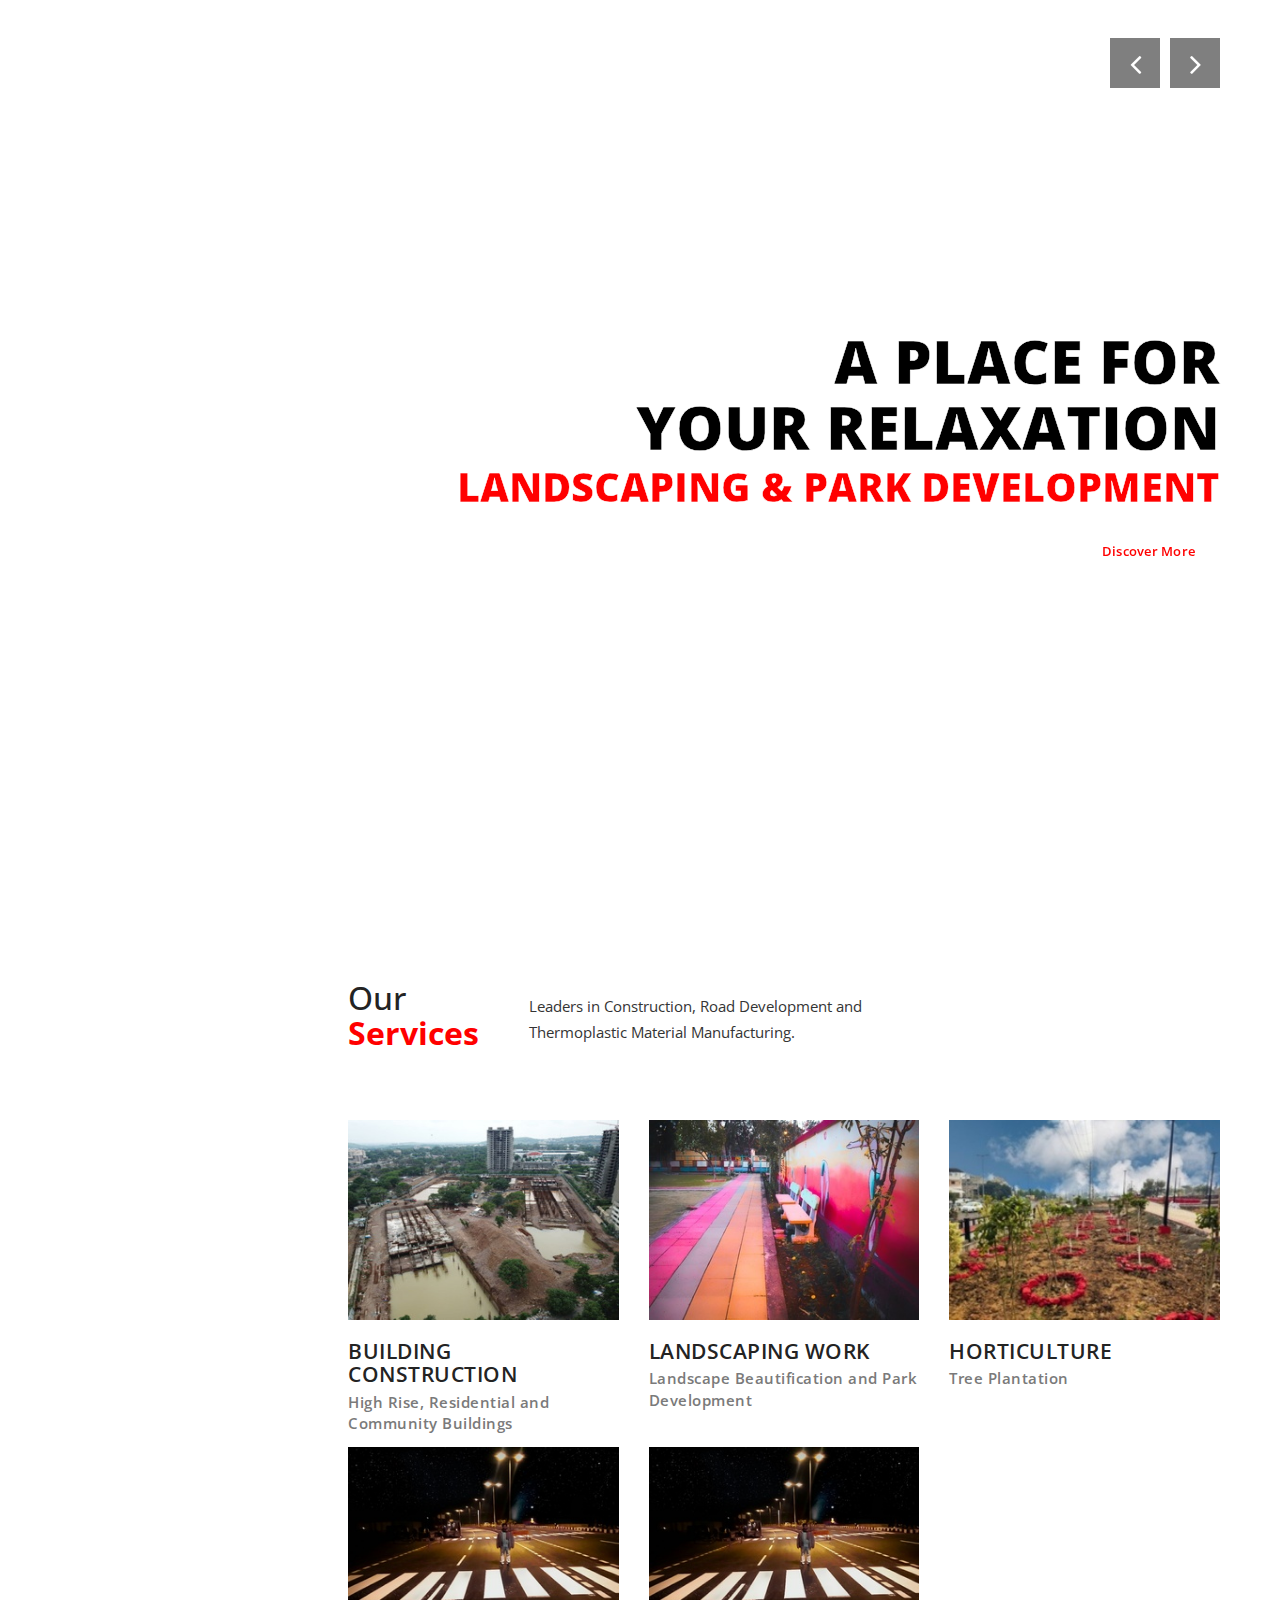
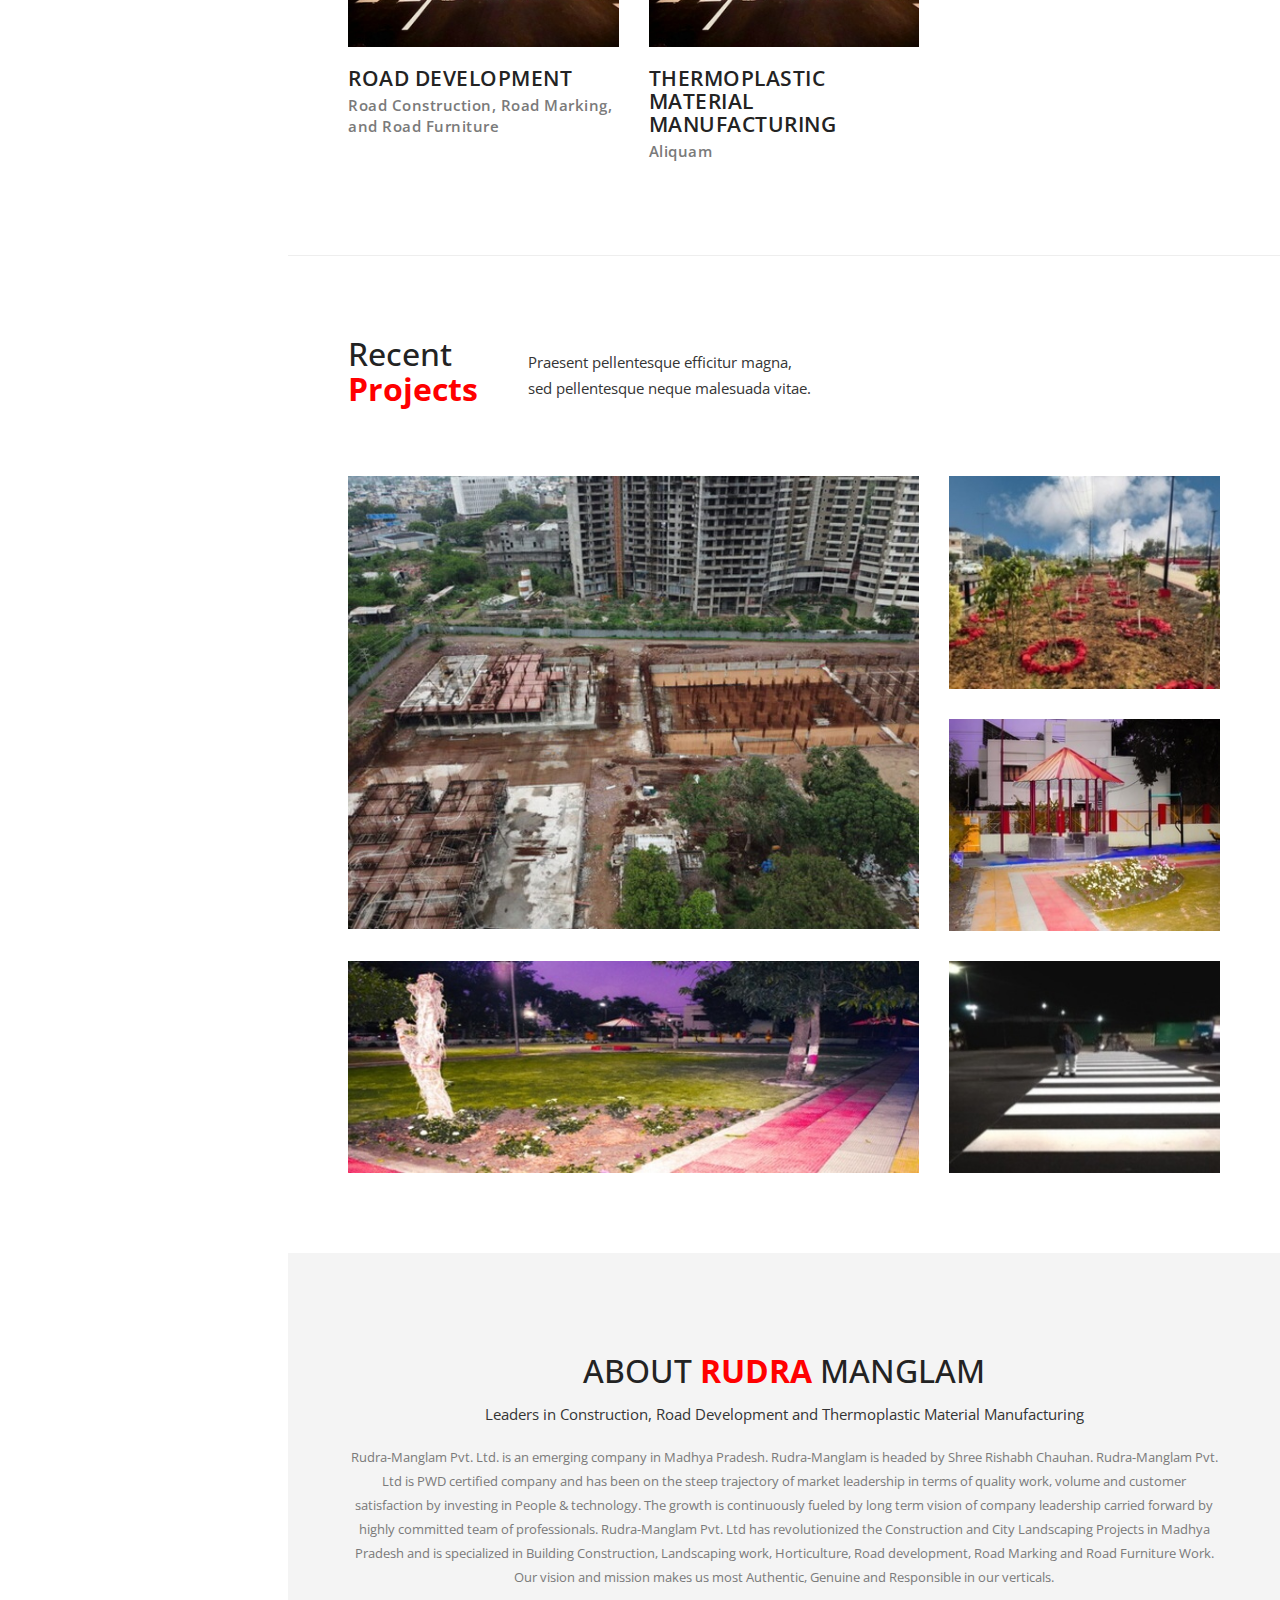
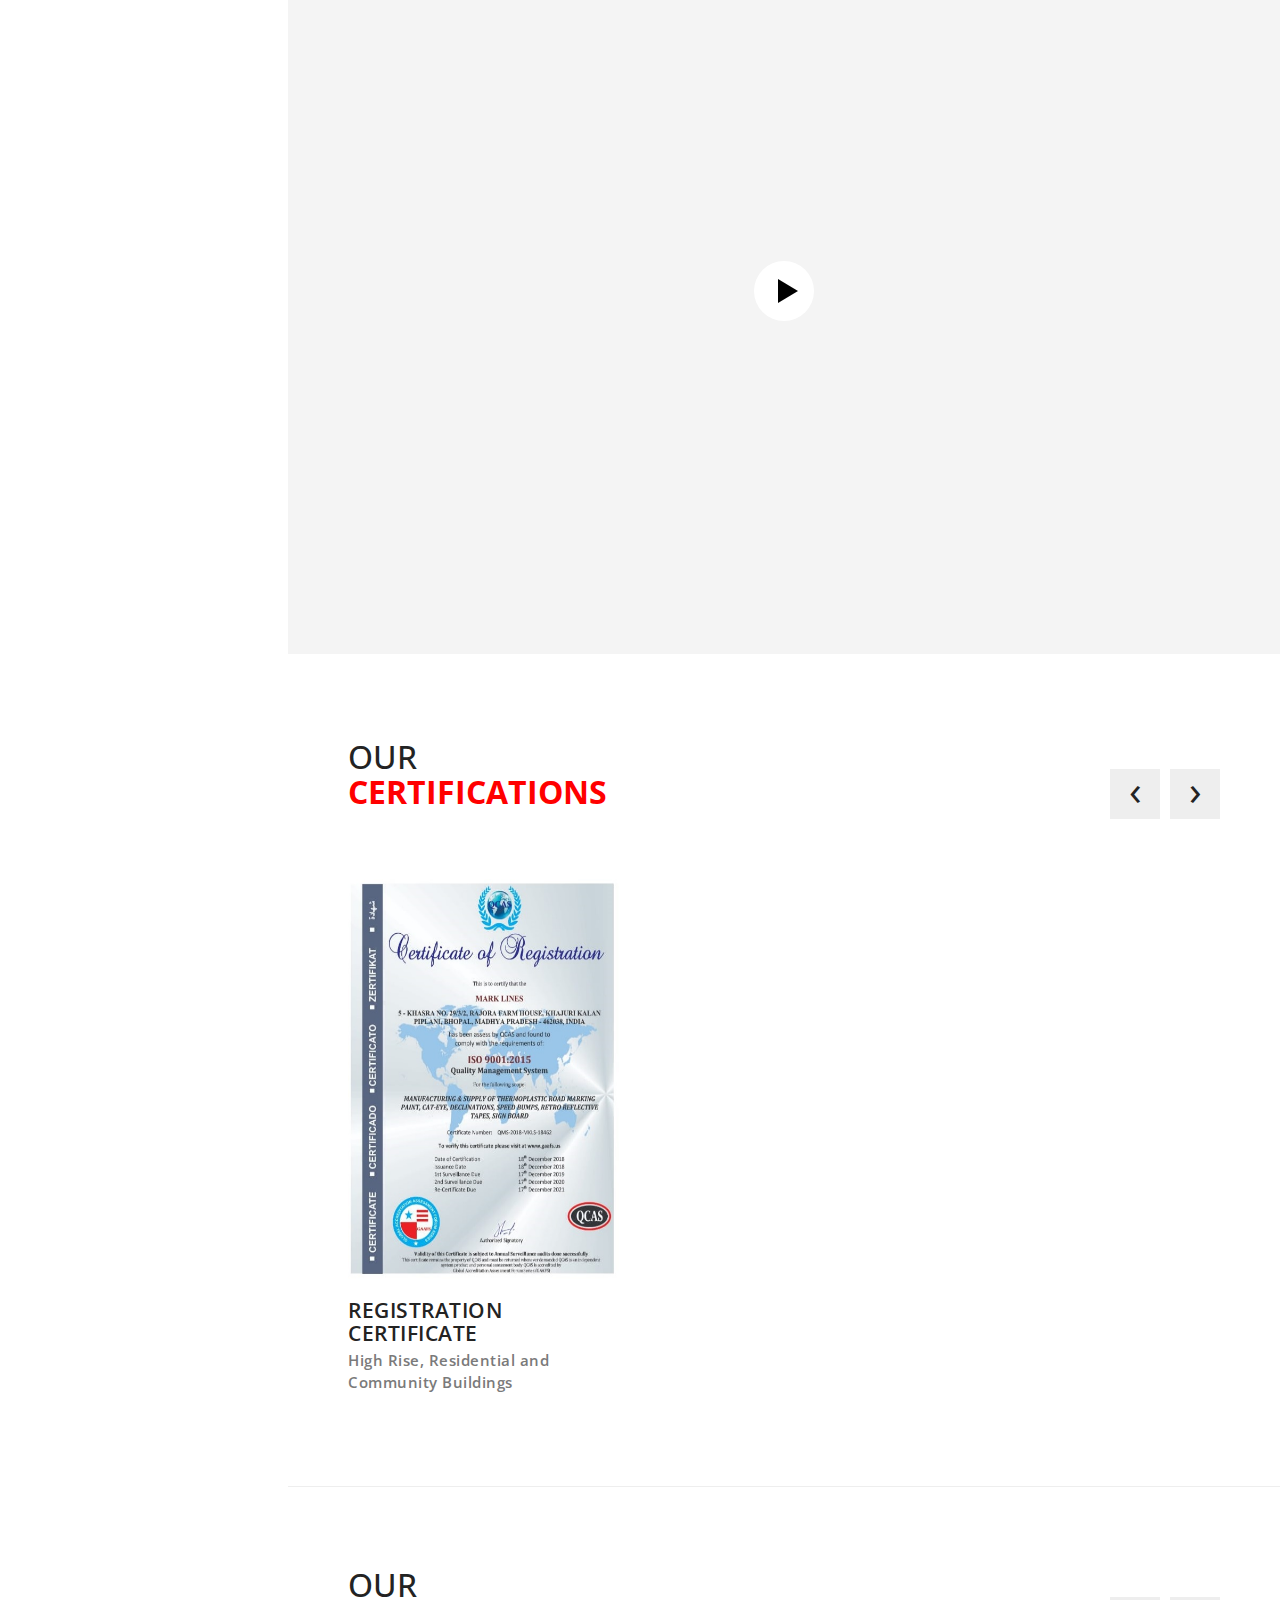
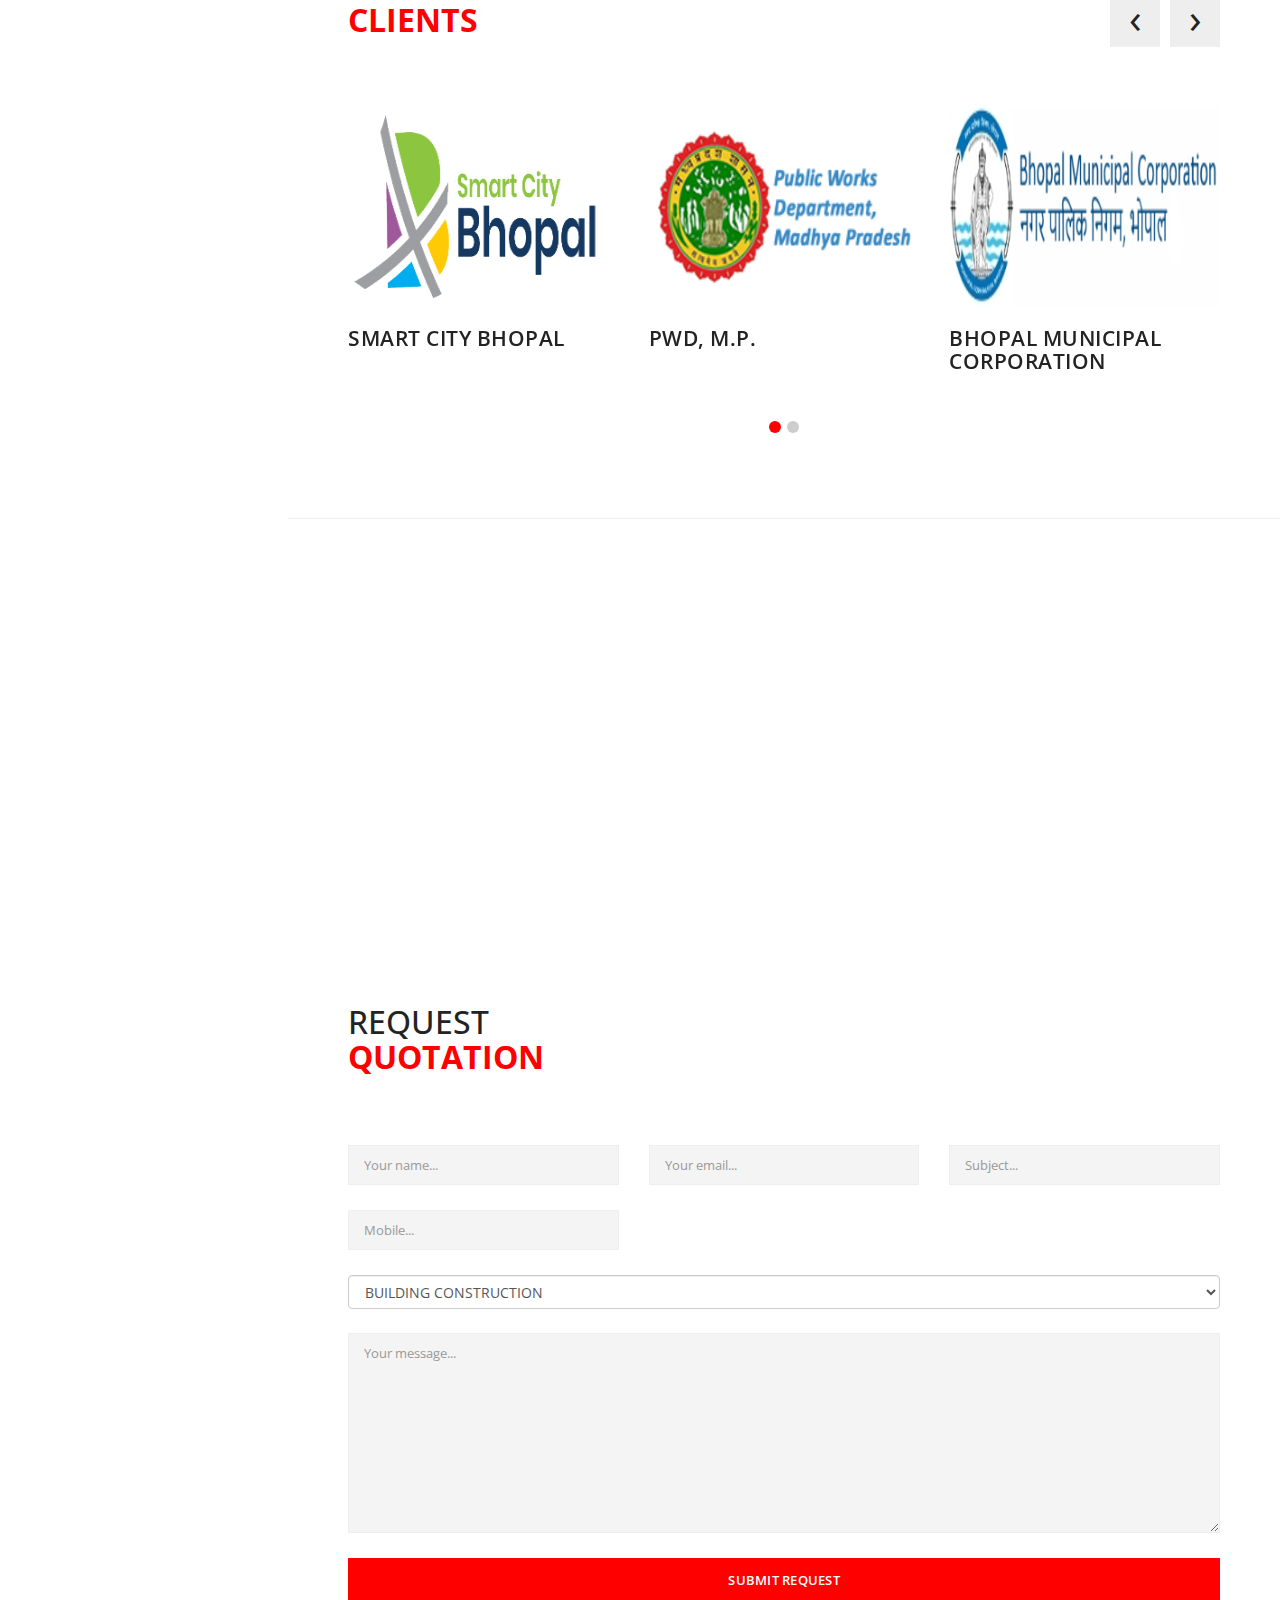
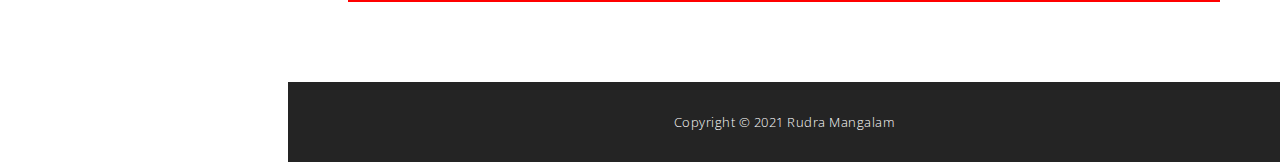
==== index.html @ f47d40ab "Add files via upload" ====
<!DOCTYPE html>
<html>
    <head>
        <meta charset="utf-8">
        <meta http-equiv="X-UA-Compatible" content="IE=edge,chrome=1">
        <title>Rudra Mangalam</title>
        
<!-- 

Sentra Template

https://templatemo.com/tm-518-sentra

-->
        <meta name="description" content="">
        <meta name="viewport" content="width=device-width, initial-scale=1">
        <link rel="apple-touch-icon" href="apple-touch-icon.png">

        <link rel="stylesheet" href="css/bootstrap.min.css">
        <link rel="stylesheet" href="css/bootstrap-theme.min.css">
        <link rel="stylesheet" href="css/fontAwesome.css">
        <link rel="stylesheet" href="css/light-box.css">
        <link rel="stylesheet" href="css/owl-carousel.css">
        <link rel="stylesheet" href="css/templatemo-style.css">

        <link href="https://fonts.googleapis.com/css?family=Open+Sans:300,400,600,700,800" rel="stylesheet">

        <script src="js/vendor/modernizr-2.8.3-respond-1.4.2.min.js"></script>
        <script src="https://smtpjs.com/v3/smtp.js"></script>
        <script src="./js/jquery.js"></script>
    </head>

<body>



        <header class="nav-down responsive-nav hidden-lg hidden-md">
            <div class="logo" style="width: 21%; height: 60px;">
                <a href="#"><img style="width: 149%;
                    height: 57px;
                    padding: 8px;" src="./images/logo.png" alt=""></a>
            </div>
            <button type="button" id="nav-toggle" class="navbar-toggle" data-toggle="collapse" data-target="#main-nav">
                <span class="sr-only">Toggle navigation</span>
                <span class="icon-bar"></span>
                <span class="icon-bar"></span>
                <span class="icon-bar"></span>
            </button>
            <!--/.navbar-header-->
            <div id="main-nav" class="collapse navbar-collapse">
                
                <nav>
                    <ul class="nav navbar-nav">
                      
                            <li>
                                <a href="./index.html">
                                   
                                    Home
                                </a>
                            </li>
                            <li>
                                <a href="./building-construction.html"  >
                                     
                                    Building Construction
                                </a>
                            </li>
                            <li>
                                <a href="./horticulture.html">
                                     
                                    Horticulture
                                </a>
                            </li>
                            <li>
                                <a href="./landscaping-work.html">
                                    
                                    Landscaping Work
                                </a>
                            </li>
                            <li>
                                <a href="./road-development.html">
                                    
                                    Road Development
                                </a>
                            </li>
            
                            <li>
                                <a href="./thermoplastic-material-manufacturing.html">
                                     
                                    Manufacturing
                                </a>
                            </li>
            
                            
            
                           
                     
    
    
                        
                    </ul>
                </nav>
            </div>
        </header>

      

        <div class="sidebar-navigation hidde-sm hidden-xs"style="display:none">
            <div class="logo">
                <a href="#"><img style="width: 100%; height: 105px;" src="./images/logo.png" alt=""></a>
            </div>
            <nav class="nav-nav-navbar">
                <ul>
                    <li>
                        <a href="#top">
                            <span class="rect"></span>
                            <span class="circle"></span>
                            Home
                        </a>
                    </li>
                    <li>
                        <a href="#featured">
                            <span class="rect"></span>
                            <span class="circle"></span>
                            Services
                        </a>
                    </li>
                    <li>
                        <a href="#projects">
                            <span class="rect"></span>
                            <span class="circle"></span>
                            Recent Projects
                        </a>
                    </li>
                    <li>
                        <a href="#video">
                            <span class="rect"></span>
                            <span class="circle"></span>
                            About Rudra Manglam
                        </a>
                    </li>
                    <li>
                        <a href="#certifications">
                            <span class="rect"></span>
                            <span class="circle"></span>
                            Certification
                        </a>
                    </li>

                    <li>
                        <a href="#clients">
                            <span class="rect"></span>
                            <span class="circle"></span>
                            Clients
                        </a>
                    </li>

                    <li>
                        <a href="#contact">
                            <span class="rect"></span>
                            <span class="circle"></span>
                            Contact Us
                        </a>
                    </li>

                   
                </ul>
            </nav>
            <ul class="social-icons">
                <li><a href="https://www.facebook.com/"  target="_blank"><i class="fa fa-facebook"></i></a></li>
                <li><a href="https://www.instagram.com/accounts/login/?" target="_blank"<i class="fa fa-instagram"></i></a></li>
                <li><a href="https://in.linkedin.com/" target="_blank"><i class="fa fa-linkedin"></i></a></li>
           <!-- <li><a href="#"><i class="fa fa-twitter"></i></a></li>
                <li><a href="#"><i class="fa fa-rss"></i></a></li>
                <li><a href="#"><i class="fa fa-behance"></i></a></li>-->
            </ul>
        </div>

        <div class="slider">
            <div class="Modern-Slider content-section" id="top">
                <!-- Item -->
                <div class="item item-1">
                    <div class="img-fill">
                    <div class="image"></div>
                    <div class="info">
                        <div class="tagline-text-banner">
                          <h1>A Place For<br>Your Relaxation</h1>
                          <p>LANDSCAPING & PARK DEVELOPMENT</p>
                          <div class="white-button button">
                              <a href="#featured">Discover More</a>
                          </div>
                        </div>
                        </div>
                    </div>
                </div>
                <!-- // Item -->
                <!-- Item -->
                <div class="item item-2">
                    <div class="img-fill">
                        <div class="image"></div>
                        <div class="info">
                        <div class="tagline-text-banner">
                          <h1>Small or Big <br>We'll take care of it</h1>
                          <p>COMMUNITY HALL</p>
                          
                          <div class="white-button button">
                              <a href="#featured">Discover More</a>
                          </div>
                        </div>
                        </div>
                    </div>
                </div>
                <!-- // Item -->
                <!-- Item -->
                <div class="item item-3">
                    <div class="img-fill">
                        <div class="image"></div>
                        <div class="info">
                        <div class="tagline-text-banner">
                          <h1>Strong and Durable<br>Buildings</h1>
                          <p>Warehouse</p>
                          
                          <div class="white-button button">
                              <a href="#featured">Discover More</a>
                          </div>
                        </div>
                        </div>
                    </div>
                </div>
                <!-- // Item -->

                <!-- Item -->
                <div class="item item-4">
                    <div class="img-fill">
                        <div class="image"></div>
                        <div class="info">
                        <div class="tagline-text-banner">
                          <h1>Cultivated with<br>Love</h1>
                          <p>HORTICULTURE</p>
                          
                          <div class="white-button button">
                              <a href="#featured">Discover More</a>
                          </div>
                        </div>
                        </div>
                    </div>
                </div>
                <!-- // Item -->

                <!-- Item -->
                <div class="item item-5">
                    <div class="img-fill">
                        <div class="image"></div>
                        <div class="info">
                        <div class="tagline-text-banner">
                          <h1>Leaving Our<br>Marks Behind</h1>
                          <p>ROADMARKING</p>

                          <div class="white-button button">
                              <a href="#featured">Discover More</a>
                          </div>
                        </div>
                        </div>
                    </div>
                </div>
                <!-- // Item -->


                <!-- Item -->
                <div class="item item-6">
                    <div class="img-fill">
                        <div class="image"></div>
                        <div class="info">
                        <div class="tagline-text-banner">
                          <h1>Building Roads<br>to Your Dreams</h1>
                          <p>ROAD CONSTRUCTION</p>

                          <div class="white-button button">
                              <a href="#featured">Discover More</a>
                          </div>
                        </div>
                        </div>
                    </div>
                </div>
                <!-- // Item -->

                <!-- Item -->
                <div class="item item-7">
                    <div class="img-fill">
                        <div class="image"></div>
                        <div class="info">
                        <div class="tagline-text-banner">
                          <h1>Laying Path<br>For Future</h1>
                          <p>PATHWAY</p>
                          
                          <div class="white-button button">
                              <a href="#featured">Discover More</a>
                          </div>
                        </div>
                        </div>
                    </div>
                </div>
                <!-- // Item -->


                <!-- Item -->
                <div class="item item-8">
                    <div class="img-fill">
                        <div class="image"></div>
                        <div class="info">
                        <div class="tagline-text-banner">
                          <h1>We Plant<br>For Greener Planet</h1>
                          <p>HORTICULTURE</p>

                          <div class="white-button button">
                              <a href="#featured">Discover More</a>
                          </div>
                        </div>
                        </div>
                    </div>
                </div>
                <!-- // Item -->


                <!-- Item -->
                <div class="item item-9">
                    <div class="img-fill">
                        <div class="image"></div>
                        <div class="info">
                        <div class="tagline-text-banner">
                          <h1>Sky is Our<br>Limit</h1>
                          <p>HIGH RISE BUILDING CONSTRUCTION</p>

                          <div class="white-button button">
                              <a href="#featured">Discover More</a>
                          </div>
                        </div>
                        </div>
                    </div>
                </div>
                <!-- // Item -->


                <!-- Item -->
                <div class="item item-10">
                    <div class="img-fill">
                        <div class="image"></div>
                        <div class="info">
                        <div class="tagline-text-banner">
                          <h1>We Care for<br>Community Health</h1>
                          <p>OPEN GYM</p>

                          <div class="white-button button">
                              <a href="#featured">Discover More</a>
                          </div>
                        </div>
                        </div>
                    </div>
                </div>
                <!-- // Item -->

            </div>
        </div>


        <div class="page-content">
            





            <section id="featured" class="content-section">
                <div class="section-heading">
                    <h1>Our<br><em>Services</em></h1>
                    <p>Leaders in Construction, Road Development and 
                    <br>Thermoplastic Material Manufacturing.</p>
                </div>
                <div class="section-content">
                    <div class="masonry">
                        <div class="row">
                           <div class="col-md-4">
                                 <div class="item">
                                    <div class="image">
                                      <img   height="200px"src="images/services/building-construction/img1.jpg"  alt="">
                                        <div class="featured-button button">
                                    <a href="./building-construction.html">Continue Reading</a>
                                        </div>
                                    </div>
                            <div class="text-content">
                                <h4>BUILDING CONSTRUCTION</h4>
                                <span>High Rise, Residential and Community Buildings</span>
                            </div>
                        </div>
                     </div>
                     <div class="col-md-4">
                        <div class="item">
                            <div class="image">
                                <img   height="200px" src="images/services/landscaping/img1 .jpg" alt="">
                                <div class="featured-button button">
                                    <a href="./landscaping-work.html">Continue Reading</a>
                                </div>
                            </div>
                            <div class="text-content">
                                <h4>LANDSCAPING WORK</h4>
                                <span>Landscape Beautification and Park Development</span>
                            </div>
                        </div>
                    </div>
                    <div class="col-md-4">
                        <div class="item">
                            <div class="image">
                                <img height="200px" src="images/services/horticulture/horticulture.jpeg" alt="">
                                <div class="featured-button button">
                                    <a href="./horticulture.html">Continue Reading</a>
                                </div>
                            </div>
                            <div class="text-content">
                                <h4>HORTICULTURE</h4>
                                <span>Tree Plantation</span>
                            </div>
                        </div>
                       </div> 
                 
                     </div>  
                   

                    <div class="row">
                        <div class="col-md-4"> 
                            <div class="item">
                                <div class="image">
                                    <img height="200px" src="images/services/road-marking/img1 .jpeg" alt="">
                                    <div class="featured-button button">
                                        <a href="./road-development.html">Continue Reading</a>
                                    </div>
                                </div>
                                <div class="text-content">
                                    <h4>ROAD DEVELOPMENT</h4>
                                    <span>Road Construction, Road Marking, and Road Furniture</span>
                                </div>
                            </div>
                           </div> 
                         <div class="col-md-4"> 
                            <div class="item">
                                <div class="image">
                                    <img height="200px" src="images/services/road-marking/img1 .jpeg" alt="">
                                    <div class="featured-button button">
                                        <a href="./thermoplastic-material-manufacturing.html">Continue Reading</a>
                                    </div>
                                </div>
                                <div class="text-content">
                                    <h4>THERMOPLASTIC MATERIAL MANUFACTURING</h4>
                                    <span>Aliquam</span>
                                </div>
                            </div>
                            </div>
                    </div>
                </div>
                </div>
            </section>







            <section id="projects" class="content-section">
                <div class="section-heading">
                    <h1>Recent<br><em>Projects</em></h1>
                    <p>Praesent pellentesque efficitur magna, 
                    <br>sed pellentesque neque malesuada vitae.</p>
                </div>
                <div class="section-content">
                    <div class="masonry">
                        <div class="row">
                            <div class="item">
                                <div class="col-md-8">
                                    <a href="images/services/building-construction/img2.jpg" data-lightbox="image"><img src="images/services/building-construction/img2.jpg" alt="image 1"></a>
                                </div>
                            </div>
                            <div class="item second-item ">
                                <div class="col-md-4">
                                    <a href="images/services/horticulture/horticulture.jpeg" data-lightbox="image"><img src="images/services/horticulture/horticulture.jpeg" alt="image 2"></a>
                                </div>
                            </div>
                            <div class="item">
                                <div class="col-md-4">
                                    <a href="images/services/landscaping/img2.jpeg" data-lightbox="image"><img src="images/services/landscaping/img2.jpeg" alt="image 3"></a>
                                </div>
                            </div>
                            
                            <div class="item">
                                <div class="col-md-8">
                                    <a href="images/services/landscaping/img3.jpeg" data-lightbox="image"><img src="images/services/landscaping/img3.jpeg" alt="image 5"></a>
                                </div>
                            </div>
                            <div class="item">
                                <div class="col-md-4">
                                    <a href="images/services/road-marking/img2.jpeg" data-lightbox="image"><img src="images/services/road-marking/img2.jpeg" alt="image 4"></a>
                                </div>
                            </div>
                        </div>
                    </div>
                </div>            
            </section>



            <section id="video" class="content-section">
                <div class="row">
                    <div class="col-md-12">
                        <div class="section-heading">
                            <h1>ABOUT <em style="color: red;"> RUDRA</em> MANGLAM</h1>
                            <p>Leaders in Construction, Road Development and
                                Thermoplastic Material Manufacturing</p>
                        </div>
                        <div class="text-content">
                            <p>Rudra-Manglam Pvt. Ltd. is an emerging company in Madhya Pradesh. Rudra-Manglam is headed by Shree Rishabh Chauhan. Rudra-Manglam Pvt. Ltd is PWD certified company and has been on the steep trajectory of market leadership in terms of quality work, volume and customer satisfaction by investing in People & technology. The growth is continuously fueled by long term vision of company leadership carried forward by highly committed team of professionals. Rudra-Manglam Pvt. Ltd has revolutionized the Construction and City Landscaping Projects in Madhya Pradesh and is specialized in Building Construction, Landscaping work, Horticulture, Road development, Road Marking and Road Furniture Work. Our vision and mission makes us most Authentic, Genuine and Responsible in our verticals.</p>    
                        </div>
                    </div>
                    <div class="col-md-12">
                        <div class="box-video">
                            <div class="bg-video" style="background-image: url(https://unsplash.imgix.net/photo-1425036458755-dc303a604201?fit=crop&fm=jpg&q=75&w=1000);">
                                <div class="bt-play">Play</div>
                            </div>
                            <div class="video-container">
                                <iframe width="100%" height="520" src="https://www.youtube.com/embed/j-_7Ub-Zkow?rel=0&amp;showinfo=0" frameborder="0" allowfullscreen="allowfullscreen"></iframe>
                            </div>
                        </div>
                    </div>
                </div>
            </section>
            <!-- <section id="blog" class="content-section">
                <div class="section-heading">
                    <h1>Blog<br><em>Entries</em></h1>
                    <p>Curabitur hendrerit mauris mollis ipsum vulputate rutrum. 
                    <br>Phasellus luctus odio eget dui imperdiet.</p>
                </div>
                <div class="section-content">
                    <div class="tabs-content">
                        <div class="wrapper">
                            <ul class="tabs clearfix" data-tabgroup="first-tab-group">
                              <li><a href="#tab1" class="active">July 2018</a></li>
                              <li><a href="#tab2">June 2018</a></li>
                              <li><a href="#tab3">May 2018</a></li>
                              <li><a href="#tab4">April 2018</a></li>
                            </ul>
                            <section id="first-tab-group" class="tabgroup">
                                <div id="tab1">
                                    <ul>
                                        <li>
                                            <div class="item">
                                                <img src="img/blog_1.jpg" alt="">
                                                <div class="text-content">
                                                    <h4>Integer ultrices augue</h4>
                                                    <span>25 July 2018</span>
                                                    <p>Nam vel egestas nisi. Nullam lobortis magna at enim venenatis luctus. Nam finibus, mauris eu dictum iaculis, dolor tortor cursus quam, in volutpat augue lectus sed magna. Integer mollis lorem quis ipsum maximus finibus.</p>
                                                    
                                                    <div class="accent-button button">
                                                        <a href="#contact">Continue Reading</a>
                                                    </div>
                                                </div>
                                            </div>
                                        </li>
                                        <li>
                                            <div class="item">
                                                <img src="img/blog_2.jpg" alt="">
                                                <div class="text-content">
                                                    <h4>Cras commodo odio ut</h4>
                                                    <span>16 July 2018</span>
                                                    <p>Nam vel egestas nisi. Nullam lobortis magna at enim venenatis luctus. Nam finibus, mauris eu dictum iaculis, dolor tortor cursus quam, in volutpat augue lectus sed magna. Integer mollis lorem quis ipsum maximus finibus.</p>
                                                    
                                                    <div class="accent-button button">
                                                        <a href="#contact">Continue Reading</a>
                                                    </div>
                                                </div>
                                            </div>
                                        </li>
                                        <li>
                                            <div class="item">
                                                <img src="img/blog_3.jpg" alt="">
                                                <div class="text-content">
                                                    <h4>Sed at massa turpis</h4>
                                                    <span>10 July 2018</span>
                                                    <p>Nam vel egestas nisi. Nullam lobortis magna at enim venenatis luctus. Nam finibus, mauris eu dictum iaculis, dolor tortor cursus quam, in volutpat augue lectus sed magna. Integer mollis lorem quis ipsum maximus finibus.</p>
                                                    
                                                    <div class="accent-button button">
                                                        <a href="#contact">Continue Reading</a>
                                                    </div>
                                                </div>
                                            </div>
                                        </li>
                                    </ul>
                                </div>
                                <div id="tab2">
                                    <ul>
                                        <li>
                                            <div class="item">
                                                <img src="img/blog_3.jpg" alt="">
                                                <div class="text-content">
                                                    <h4>Sed at massa turpis</h4>
                                                    <span>30 June 2018</span>
                                                    <p>Nam vel egestas nisi. Nullam lobortis magna at enim venenatis luctus. Nam finibus, mauris eu dictum iaculis, dolor tortor cursus quam, in volutpat augue lectus sed magna. Integer mollis lorem quis ipsum maximus finibus.</p>
                                                    
                                                    <div class="accent-button button">
                                                        <a href="#contact">Continue Reading</a>
                                                    </div>
                                                </div>
                                            </div>
                                        </li>
                                        <li>
                                            <div class="item">
                                                <img src="img/blog_1.jpg" alt="">
                                                <div class="text-content">
                                                    <h4>Lorem ipsum dolor sit</h4>
                                                    <span>24 June 2018</span>
                                                    <p>Nam vel egestas nisi. Nullam lobortis magna at enim venenatis luctus. Nam finibus, mauris eu dictum iaculis, dolor tortor cursus quam, in volutpat augue lectus sed magna. Integer mollis lorem quis ipsum maximus finibus.</p>
                                                    
                                                    <div class="accent-button button">
                                                        <a href="#contact">Continue Reading</a>
                                                    </div>
                                                </div>
                                            </div>
                                        </li>
                                        <li>
                                            <div class="item">
                                                <img src="img/blog_2.jpg" alt="">
                                                <div class="text-content">
                                                    <h4>Cras commodo odio ut</h4>
                                                    <span>12 June 2018</span>
                                                    <p>Nam vel egestas nisi. Nullam lobortis magna at enim venenatis luctus. Nam finibus, mauris eu dictum iaculis, dolor tortor cursus quam, in volutpat augue lectus sed magna. Integer mollis lorem quis ipsum maximus finibus.</p>
                                                    
                                                    <div class="accent-button button">
                                                        <a href="#contact">Continue Reading</a>
                                                    </div>
                                                </div>
                                            </div>
                                        </li>
                                    </ul>
                                </div>
                                <div id="tab3">
                                    <ul>
                                        <li>
                                            <div class="item">
                                                <img src="img/blog_2.jpg" alt="">
                                                <div class="text-content">
                                                    <h4>Cras commodo odio ut</h4>
                                                    <span>26 May 2018</span>
                                                    <p>Nam vel egestas nisi. Nullam lobortis magna at enim venenatis luctus. Nam finibus, mauris eu dictum iaculis, dolor tortor cursus quam, in volutpat augue lectus sed magna. Integer mollis lorem quis ipsum maximus finibus.</p>
                                                    
                                                    <div class="accent-button button">
                                                        <a href="#contact">Continue Reading</a>
                                                    </div>
                                                </div>
                                            </div>
                                        </li>
                                        <li>
                                            <div class="item">
                                                <img src="img/blog_1.jpg" alt="">
                                                <div class="text-content">
                                                    <h4>Lorem ipsum dolor sit</h4>
                                                    <span>22 May 2018</span>
                                                    <p>Nam vel egestas nisi. Nullam lobortis magna at enim venenatis luctus. Nam finibus, mauris eu dictum iaculis, dolor tortor cursus quam, in volutpat augue lectus sed magna. Integer mollis lorem quis ipsum maximus finibus.</p>
                                                    
                                                    <div class="accent-button button">
                                                        <a href="#contact">Continue Reading</a>
                                                    </div>
                                                </div>
                                            </div>
                                        </li>
                                        <li>
                                            <div class="item">
                                                <img src="img/blog_3.jpg" alt="">
                                                <div class="text-content">
                                                    <h4>Integer ultrices augue</h4>
                                                    <span>8 May 2018</span>
                                                    <p>Nam vel egestas nisi. Nullam lobortis magna at enim venenatis luctus. Nam finibus, mauris eu dictum iaculis, dolor tortor cursus quam, in volutpat augue lectus sed magna. Integer mollis lorem quis ipsum maximus finibus.</p>
                                                    
                                                    <div class="accent-button button">
                                                        <a href="#contact">Continue Reading</a>
                                                    </div>
                                                </div>
                                            </div>
                                        </li>
                                    </ul>
                                </div>
                                <div id="tab4">
                                    <ul>
                                        <li>
                                            <div class="item">
                                                <img src="img/blog_1.jpg" alt="">
                                                <div class="text-content">
                                                    <h4>Lorem ipsum dolor sit</h4>
                                                    <span>26 April 2018</span>
                                                    <p>Nam vel egestas nisi. Nullam lobortis magna at enim venenatis luctus. Nam finibus, mauris eu dictum iaculis, dolor tortor cursus quam, in volutpat augue lectus sed magna. Integer mollis lorem quis ipsum maximus finibus.</p>
                                                    
                                                    <div class="accent-button button">
                                                        <a href="#contact">Continue Reading</a>
                                                    </div>
                                                </div>
                                            </div>
                                        </li>                                
                                        <li>
                                            <div class="item">
                                                <img src="img/blog_3.jpg" alt="">
                                                <div class="text-content">
                                                    <h4>Integer ultrices augue eu</h4>
                                                    <span>24 April 2018</span>
                                                    <p>Nam vel egestas nisi. Nullam lobortis magna at enim venenatis luctus. Nam finibus, mauris eu dictum iaculis, dolor tortor cursus quam, in volutpat augue lectus sed magna. Integer mollis lorem quis ipsum maximus finibus.</p>
                                                    
                                                    <div class="accent-button button">
                                                        <a href="#contact">Continue Reading</a>
                                                    </div>
                                                </div>
                                            </div>
                                        </li>
                                        <li>
                                            <div class="item">
                                                <img src="img/blog_2.jpg" alt="">
                                                <div class="text-content">
                                                    <h4>Cras commodo odio ut</h4>
                                                    <span>20 April 2018</span>
                                                    <p>Nam vel egestas nisi. Nullam lobortis magna at enim venenatis luctus. Nam finibus, mauris eu dictum iaculis, dolor tortor cursus quam, in volutpat augue lectus sed magna. Integer mollis lorem quis ipsum maximus finibus.</p>
                                                    
                                                    <div class="accent-button button">
                                                        <a href="#contact">Continue Reading</a>
                                                    </div>
                                                </div>
                                            </div>
                                        </li>
                                    </ul>
                                </div>
                            </section> 
                        </div>
                    </div>
                </div>
            </section> -->

            <section id="certifications" class="content-section">
                <div  class="section-heading">
                    <h1>OUR<br><em>CERTIFICATIONS</em></h1>
                    
                </div>
                <div class="section-content">
                    <div class="owl-carousel owl-theme">
                        <div class="item">
                            <div class="image">
                                <img style="height: 400px;" src="images/certifications/img1.jpg" alt="">
                                <div class="featured-button button">
                                    <a href="#projects">Continue Reading</a>
                                </div>
                            </div>
                            <div class="text-content">
                                <h4>REGISTRATION CERTIFICATE</h4>
                                <span>High Rise, Residential and Community Buildings</span>
                            </div>
                        </div>
                       <!-- <div class="item">
                            <div class="image">
                                <img style="height: 200px;" src="images/services/landscaping/img1.jpeg" alt="">
                                <div class="featured-button button">
                                    <a href="#projects">Continue Reading</a>
                                </div>
                            </div>
                            <div class="text-content">
                                <h4>LANDSCAPING WORK</h4>
                                <span>Landscape Beautification and Park Development</span>
                            </div>
                        </div>-->
                       <!-- <div class="item">
                            <div class="image">
                                <img style="height: 200px;" src="images/services/horticulture/horticulture.jpeg" alt="">
                                <div class="featured-button button">
                                    <a href="#projects">Continue Reading</a>
                                </div>
                            </div>
                            <div class="text-content">
                                <h4>HORTICULTURE</h4>
                                <span>Tree Plantation</span>
                            </div>
                        </div>-->
                        <!--<div class="item">
                            <div class="image">
                                <img style="height: 200px;" src="images/services/road-marking/img1.jpeg" alt="">
                                <div class="featured-button button">
                                    <a href="#projects">Continue Reading</a>
                                </div>
                            </div>
                            <div class="text-content">
                                <h4>ROAD DEVELOPMENT</h4>
                                <span>Road Construction, Road Marking, and Road Furniture</span>
                            </div>
                        </div>-->
                        <!--<div class="item">
                            <div class="image">
                                <img style="height: 200px;" src="" alt="">
                                <div class="featured-button button">
                                    <a href="#projects">Continue Reading</a>
                                </div>
                            </div>
                            <div class="text-content">
                                <h4>THERMOPLASTIC MATERIAL MANUFACTURING</h4>
                                <span>Aliquam</span>
                            </div>
                        </div>-->
                        
                        
                        
                        
                    </div>
                </div>
            </section>






            



            <section id ="clients" class="content-section">
                <div  class ="section-heading">
                    <h1>OUR<br><em>CLIENTS</em></h1>
                    
                </div>
                <div class="section-content">
                    <div class="owl-carousel owl-theme">
                        <div class="item">
                            <div class="image">
                                <img style="height: 200px;" src="images/clients/smartcity logo.png" alt="">
                                <div class="featured-button button">
                                    <a href="https://smartbhopal.city/" target="_blank">Continue Reading</a>
                                </div>
                            </div>
                            <div class="text-content">
                                <h4 >SMART CITY BHOPAL</h4>
                                
                            </div>
                        </div>
                        <div  class="item">
                            <div class="image">
                                <img style="height: 200px;" src="images/clients/mp-pwd-logo-new.png" alt="">
                                <div class="featured-button button">
                                    <a href="http://mppwd.gov.in/en-us/" target="_blank">Continue Reading</a>
                                </div>
                            </div>
                            <div class="text-content">
                                <h4>PWD, M.P.</h4>
                            </div>
                        </div>
                        <div class="item">
                            <div class="image">
                                <img style="height: 200px;" src="images/clients/bmc_logo_old1.png" alt="">
                                <div class="featured-button button">
                                    <a href="http://www.bhopalmunicipal.com/" target="_blank">Continue Reading</a>
                                </div>
                            </div>
                            <div class="text-content">
                                <h4>BHOPAL MUNICIPAL CORPORATION</h4>
                                
                            </div>
                        </div>
                        <div class="item">
                            <div class="image">
                                <img style="height: 200px;" src="images/clients/belief.png" alt="">
                                <div class="featured-button button">
                                    <a href="http://belief.co.in/belief-buildcon-current.php" target="_blank">Continue Reading</a>
                                </div>
                            </div>
                            <div class="text-content">
                                <h4>BELIEF BUILDICON PVT. LTD.</h4>
                            </div>
                        </div>
                        
                        
                        
                        
                        
                    </div>
                </div>
            </section>

            <section id="contact" class="content-section">
                <div id="map">
                
                	<!-- How to change your own map point
                           1. Go to Google Maps
                           2. Click on your location point
                           3. Click "Share" and choose "Embed map" tab
                           4. Copy only URL and paste it within the src="" field below
                    -->
                    <iframe src="https://www.google.com/maps/embed?pb=!1m18!1m12!1m3!1d1197183.8373802372!2d-1.9415093691103689!3d6.781986417238027!2m3!1f0!2f0!3f0!3m2!1i1024!2i768!4f13.1!3m3!1m2!1s0xfdb96f349e85efd%3A0xb8d1e0b88af1f0f5!2sKumasi+Central+Market!5e0!3m2!1sen!2sth!4v1532967884907" width="100%" height="400px" frameborder="0" style="border:0" allowfullscreen></iframe>
                </div>
                <div id="contact-content">
                    <div class="section-heading">
                        <h1>REQUEST<br><em>QUOTATION</em></h1>
                        
                        
                    </div>
                    <div class="section-content">
                        <form id="contact" action="#" method="post" onsubmit="return sendMailcontactus();">
                            <div class="row">
                                <div class="col-md-4">
                                  <fieldset>
                                    <input name="name" type="text" class="form-control" id="name" placeholder="Your name..." required="">
                                  </fieldset>
                                </div>
                                <div class="col-md-4">
                                  <fieldset>
                                    <input name="email" type="email" class="form-control" id="email" placeholder="Your email..." required="">
                                  </fieldset>
                                </div>
                                 <div class="col-md-4">
                                  <fieldset>
                                    <input name="subject" type="text" class="form-control" id="subject" placeholder="Subject..." required="">
                                  </fieldset>
                                </div>
                                <div class="col-md-4">
                                    <fieldset>
                                      <input name="mobile" type="text" class="form-control" id="mobile" placeholder="Mobile..." required="">
                                    </fieldset>
                                  </div>
                                <div class="col-md-12" style="margin-bottom: 24px;">
                                    <fieldset>
                                        <select  name="service" type="select"  class="form-control" id="service" placeholder="Select Service..." required="">
                                            
                                            <option value="BUILDING CONSTRUCTION">BUILDING CONSTRUCTION</option>
                                            <option value="LANDSCAPING WORK">LANDSCAPING WORK</option>
                                            <option value="HORTICULTURE">HORTICULTURE</option>
                                            <option value="ROAD DEVELOPMENT">ROAD DEVELOPMENT</option>
                                            <option value="THERMOPLASTIC MATERIAL MANUFACTURING">THERMOPLASTIC MATERIAL MANUFACTURING</option>

                                        </select>
                                    </fieldset>
                                </div>
                            
                                

                                <div class="col-md-12">
                                  <fieldset>
                                    <textarea name="message" rows="6" class="form-control" id="message" placeholder="Your message..." required=""></textarea>
                                  </fieldset>
                                </div>
                                <div class="col-md-12">
                                  <fieldset>
                                    <button type="submit" id="form-submit" class="btn"  onclick="">SUBMIT REQUEST</button>
                                  </fieldset>
                                </div>
                            </div>
                        </form>
                    </div>
                </div>
            </section>
            <section class="footer">
                <p>Copyright &copy; 2021 Rudra Mangalam
                
              </p>
            </section>
        </div>

    <script src="https://ajax.googleapis.com/ajax/libs/jquery/1.11.2/jquery.min.js"></script>
    <script>window.jQuery || document.write('<script src="js/vendor/jquery-1.11.2.min.js"><\/script>')</script>

    <script src="js/vendor/bootstrap.min.js"></script>
    
    <script src="js/plugins.js"></script>
    <script src="js/main.js"></script>

    <script>
        // Hide Header on on scroll down
        var didScroll;
        var lastScrollTop = 0;
        var delta = 5;
        var navbarHeight = $('header').outerHeight();

        $(window).scroll(function(event){
            didScroll = true;
        });

        setInterval(function() {
            if (didScroll) {
                hasScrolled();
                didScroll = false;
            }
        }, 250);

        function hasScrolled() {
            var st = $(this).scrollTop();
            
            // Make sure they scroll more than delta
            if(Math.abs(lastScrollTop - st) <= delta)
                return;
            
            // If they scrolled down and are past the navbar, add class .nav-up.
            // This is necessary so you never see what is "behind" the navbar.
            if (st > lastScrollTop && st > navbarHeight){
                // Scroll Down
                $('header').removeClass('nav-down').addClass('nav-up');
            } else {
                // Scroll Up
                if(st + $(window).height() < $(document).height()) {
                    $('header').removeClass('nav-up').addClass('nav-down');
                }
            }
            
            lastScrollTop = st;
        }
    </script>

    <script src="http://ajax.googleapis.com/ajax/libs/jquery/1.10.2/jquery.min.js" type="text/javascript"></script>

    <script>

            $(window).scroll(function () {
                if ($(document).scrollTop() > 200) {
                    // $('.menu-header').addClass('affix animated slideInDown');
                    // $('.navbar-brand img').css('height', '50px');
                    // $('.navbar-nav').css('margin-top', '0px');
                    $('.sidebar-navigation').show( "slow" );
                 //   $('.sidebar-navigation').css( 'display' ,'block')
                  
                    // $('.social-bar').fadeIn()
                    
                } else {
                    // $('.menu-header').removeClass('affix animated slideInDown');
                    // $('.navbar-brand img').css('height', 'auto');
                    // $('.navbar-nav').css('margin-top', '40px');
                    $('.sidebar-navigation').hide( "slow" );
                   // $('.sidebar-navigation').css('display' ,'none');
                   
                }
            });
    </script>
</body>
</html>
---- css/light-box.css ----
/* LIGHT BOX */

body:after {
  content: url(../img/close.png) url(../img/loading.gif) url(../img/prev.png) url(../img/next.png);
  display: none;
}

body.lb-disable-scrolling {
  overflow: hidden;
}

.lightboxOverlay {
  position: absolute;
  top: 0;
  left: 0;
  z-index: 99999;
  background-color: black;
  filter: progid:DXImageTransform.Microsoft.Alpha(Opacity=80);
  opacity: 0.8;
  display: none;
}

.lightbox {
  position: absolute;
  margin-top: 0%;
  left: 0;
  width: 100%;
  z-index: 100000;
  text-align: center;
  line-height: 0;
  font-weight: normal;
}

.lightbox .lb-image {
  display: block;
  height: auto;
  max-width: inherit;
  max-height: none;
  border-radius: 5px;

  /* Image border */
  border: 10px solid white;
}

.lightbox a img {
  border: none;
}

.lb-outerContainer {
  position: relative;
  *zoom: 1;
  width: 250px;
  height: 250px;
  margin: 0 auto;
  border-radius: 4px;

  /* Background color behind image.
     This is visible during transitions. */
  background-color: white;
}

.lb-outerContainer:after {
  content: "";
  display: table;
  clear: both;
}

.lb-loader {
  position: absolute;
  top: 43%;
  left: 0;
  height: 25%;
  width: 100%;
  text-align: center;
  line-height: 0;
}

.lb-cancel {
  display: block;
  width: 32px;
  height: 32px;
  margin: 0 auto;
  background: url(../img/loading.gif) no-repeat;
}

.lb-nav {
  position: absolute;
  top: 0;
  left: 0;
  height: 100%;
  width: 100%;
  z-index: 10;
}

.lb-container > .nav {
  left: 0;
}

.lb-nav a {
  outline: none;
  background-image: url('[data-uri]');
}

.lb-prev, .lb-next {
  height: 100%;
  cursor: pointer;
  display: block;
}

.lb-nav a.lb-prev {
  width: 34%;
  left: 0;
  float: left;
  background: url(../img/prev.png) left 48% no-repeat;
  filter: progid:DXImageTransform.Microsoft.Alpha(Opacity=0);
  opacity: 0;
  -webkit-transition: opacity 0.6s;
  -moz-transition: opacity 0.6s;
  -o-transition: opacity 0.6s;
  transition: opacity 0.6s;
}

.lb-nav a.lb-prev:hover {
  filter: progid:DXImageTransform.Microsoft.Alpha(Opacity=100);
  opacity: 1;
}

.lb-nav a.lb-next {
  width: 64%;
  right: 0;
  float: right;
  background: url(../img/next.png) right 48% no-repeat;
  filter: progid:DXImageTransform.Microsoft.Alpha(Opacity=0);
  opacity: 0;
  -webkit-transition: opacity 0.6s;
  -moz-transition: opacity 0.6s;
  -o-transition: opacity 0.6s;
  transition: opacity 0.6s;
}

.lb-nav a.lb-next:hover {
  filter: progid:DXImageTransform.Microsoft.Alpha(Opacity=100);
  opacity: 1;
}

.lb-dataContainer {
  margin: 0 auto;
  padding-top: 5px;
  *zoom: 1;
  width: 100%;
  -moz-border-radius-bottomleft: 4px;
  -webkit-border-bottom-left-radius: 4px;
  border-bottom-left-radius: 4px;
  -moz-border-radius-bottomright: 4px;
  -webkit-border-bottom-right-radius: 4px;
  border-bottom-right-radius: 4px;
}

.lb-dataContainer:after {
  content: "";
  display: table;
  clear: both;
}

.lb-data {
  padding: 0 4px;
  color: #ccc;
}

.lb-data .lb-details {
  width: 85%;
  float: left;
  text-align: left;
  line-height: 1.1em;
}

.lb-data .lb-caption {
  font-size: 13px;
  font-weight: bold;
  line-height: 1em;
}

.lb-data .lb-caption a {
  color: #4ae;
}

.lb-data .lb-number {
  margin-top: 15px;
  display: block;
  clear: left;
  padding-bottom: 1em;
  font-size: 13px;
  color: #999999;
}

.lb-data .lb-close {
  display: block;
  float: right;
  width: 30px;
  height: 30px;
  background: url(../img/close.png) top right no-repeat;
  text-align: right;
  outline: none;
  filter: progid:DXImageTransform.Microsoft.Alpha(Opacity=70);
  opacity: 0.7;
  -webkit-transition: opacity 0.2s;
  -moz-transition: opacity 0.2s;
  -o-transition: opacity 0.2s;
  transition: opacity 0.2s;
}

.lb-data .lb-close:hover {
  cursor: pointer;
  filter: progid:DXImageTransform.Microsoft.Alpha(Opacity=100);
  opacity: 1;
}
---- css/owl-carousel.css ----
/**
 * Owl Carousel v2.3.1
 * Copyright 2013-2018 David Deutsch
 * Licensed under: SEE LICENSE IN https://github.com/OwlCarousel2/OwlCarousel2/blob/master/LICENSE
 */
/*
 *  Owl Carousel - Core
 */
.owl-carousel {
  display: none;
  width: 100%;
  -webkit-tap-highlight-color: transparent;
  /* position relative and z-index fix webkit rendering fonts issue */
  position: relative;
  z-index: 1; }
  .owl-carousel .owl-stage {
    position: relative;
    -ms-touch-action: pan-Y;
    touch-action: manipulation;
    -moz-backface-visibility: hidden;
    /* fix firefox animation glitch */ }
  .owl-carousel .owl-stage:after {
    content: ".";
    display: block;
    clear: both;
    visibility: hidden;
    line-height: 0;
    height: 0; }
  .owl-carousel .owl-stage-outer {
    position: relative;
    overflow: hidden;
    /* fix for flashing background */
    -webkit-transform: translate3d(0px, 0px, 0px); }
  .owl-carousel .owl-wrapper,
  .owl-carousel .owl-item {
    -webkit-backface-visibility: hidden;
    -moz-backface-visibility: hidden;
    -ms-backface-visibility: hidden;
    -webkit-transform: translate3d(0, 0, 0);
    -moz-transform: translate3d(0, 0, 0);
    -ms-transform: translate3d(0, 0, 0); }
  .owl-carousel .owl-item {
    position: relative;
    min-height: 1px;
    float: left;
    -webkit-backface-visibility: hidden;
    -webkit-tap-highlight-color: transparent;
    -webkit-touch-callout: none; }
  .owl-carousel .owl-item img {
    display: block;
    width: 100%; }
  .owl-carousel .owl-nav.disabled,
  .owl-carousel .owl-dots.disabled {
    display: none; }
  .owl-carousel .owl-nav .owl-prev,
  .owl-carousel .owl-nav .owl-next,
  .owl-carousel .owl-dot {
    cursor: pointer;
    cursor: hand;
    -webkit-user-select: none;
    -khtml-user-select: none;
    -moz-user-select: none;
    -ms-user-select: none;
    user-select: none; }
  .owl-carousel .owl-nav button.owl-prev,
  .owl-carousel .owl-nav button.owl-next,
  .owl-carousel button.owl-dot {
    background: none;
    color: inherit;
    border: none;
    padding: 0 !important;
    font: inherit; }
  .owl-carousel.owl-loaded {
    display: block; }
  .owl-carousel.owl-loading {
    opacity: 0;
    display: block; }
  .owl-carousel.owl-hidden {
    opacity: 0; }
  .owl-carousel.owl-refresh .owl-item {
    visibility: hidden; }
  .owl-carousel.owl-drag .owl-item {
    -ms-touch-action: none;
        touch-action: none;
    -webkit-user-select: none;
    -moz-user-select: none;
    -ms-user-select: none;
    user-select: none; }
  .owl-carousel.owl-grab {
    cursor: move;
    cursor: grab; }
  .owl-carousel.owl-rtl {
    direction: rtl; }
  .owl-carousel.owl-rtl .owl-item {
    float: right; }

/* No Js */
.no-js .owl-carousel {
  display: block; }

/*
 *  Owl Carousel - Animate Plugin
 */
.owl-carousel .animated {
  animation-duration: 1000ms;
  animation-fill-mode: both; }

.owl-carousel .owl-animated-in {
  z-index: 0; }

.owl-carousel .owl-animated-out {
  z-index: 1; }

.owl-carousel .fadeOut {
  animation-name: fadeOut; }

@keyframes fadeOut {
  0% {
    opacity: 1; }
  100% {
    opacity: 0; } }

/*
 * 	Owl Carousel - Auto Height Plugin
 */
.owl-height {
  transition: height 500ms ease-in-out; }

/*
 * 	Owl Carousel - Lazy Load Plugin
 */
.owl-carousel .owl-item .owl-lazy {
  opacity: 0;
  transition: opacity 400ms ease; }

.owl-carousel .owl-item img.owl-lazy {
  transform-style: preserve-3d; }

/*
 * 	Owl Carousel - Video Plugin
 */
.owl-carousel .owl-video-wrapper {
  position: relative;
  height: 100%;
  background: #000; }

.owl-carousel .owl-video-play-icon {
  position: absolute;
  height: 80px;
  width: 80px;
  left: 50%;
  top: 50%;
  margin-left: -40px;
  margin-top: -40px;
  background: url("owl.video.play.png") no-repeat;
  cursor: pointer;
  z-index: 1;
  -webkit-backface-visibility: hidden;
  transition: transform 100ms ease; }

.owl-carousel .owl-video-play-icon:hover {
  -ms-transform: scale(1.3, 1.3);
      transform: scale(1.3, 1.3); }

.owl-carousel .owl-video-playing .owl-video-tn,
.owl-carousel .owl-video-playing .owl-video-play-icon {
  display: none; }

.owl-carousel .owl-video-tn {
  opacity: 0;
  height: 100%;
  background-position: center center;
  background-repeat: no-repeat;
  background-size: contain;
  transition: opacity 400ms ease; }

.owl-carousel .owl-video-frame {
  position: relative;
  z-index: 1;
  height: 100%;
  width: 100%; }
---- css/templatemo-style.css ----
/* 

Sentra Template

https://templatemo.com/tm-518-sentra

*/

body {
  font-family: 'Open Sans', sans-serif;
}

p {
  font-size: 13px;
  color: #7a7a7a;
  line-height: 24px;
}



select .service option:hover {
  box-shadow: 0 0 10px 100px red inset;
}
        
.page-content {
  width: 77.5%;
  float: right;
}

.content-section {
  padding-top: 80px;
  position: relative;
  width: 100%;
  display: inline-block;
  height: auto;
  left: 50%;
  text-align: center;
  -webkit-transform: translateX(-50%);
  -moz-transform: translateX(-50%);
  -ms-transform: translateX(-50%);
  -o-transform: translateX(-50%);
  transform: translateX(-50%);
}

.section-heading {
  text-align: left;
  position: relative;
  margin-bottom: 60px;
}

.section-heading h1 {
  margin-top: 0px;
  font-size: 32px;
  color: #232323;
  display: inline-block;
  margin-right: 50px;
}

.section-heading em {
  font-style: normal;
  font-weight: 700;
  color: red;
}

.section-heading p {
  display: inline-block;
  font-size: 15px;
  line-height: 26px;
  color: #343434;
  position: absolute;
  top: 12.5px;
}

.white-button a {
  font-size: 13px;
  font-weight: 600;
  color: red;
  text-transform: capitalize;
  background-color: #fff;
  display: inline-block;
  height: 44px;
  line-height: 44px;
  padding: 0px 25px;
  letter-spacing: 0.25px;
  text-decoration: none;
  transition: all 0.3s;
  border-radius: 5px;
}

.white-button a:hover {
  background-color: red;
  color: #fff;
}

.accent-button a {
  font-size: 13px;
  font-weight: 600;
  color: #fff;
  text-transform: capitalize;
  background-color: red;
  display: inline-block;
  height: 44px;
  line-height: 44px;
  padding: 0px 25px;
  letter-spacing: 0.25px;
  text-decoration: none;
  transition: all 0.3s;
}

.accent-button a:hover {
  background-color: #fff;
  color: red;
}

header {
    position: fixed;
    top: 0;
    transition: top 0.3s ease-in-out;
    width: 100%;
}

.nav-up {
    top: -75px;
}

/* Responsive Navigation */

.responsive-nav {
  position: fixed;
  z-index: 10;
  width: 100%;
  height: 80px;
  background-color: rgba(250,250,250,.95);
  box-shadow: 0px 5px 15px rgba(0,0,0,0.2);
}

.navbar-toggle {
  position: absolute;
  top: 40%;
  left:85%;
  display: inline-block;
  -webkit-transform: translateX(-50%) translateY(-50%);
  -moz-transform: translateX(-50%) translateY(-50%);
  -ms-transform: translateX(-50%) translateY(-50%);
  -o-transform: translateX(-50%) translateY(-50%);
  transform: translateX(-50%) translateY(-50%);
}

.navbar-nav {
  margin: 0;
  border: none;
}

#main-nav ul {
  text-align: center;
  background-color: rgba(0,0,0,0.9);
  margin-top: 59px;
  width: 100%;
}
#main-nav ul li {
  margin: 15px 0px;
}
#main-nav ul li:hover {
  background-color: transparent;
}
#main-nav ul li a {
  font-size: 15px;
  text-transform: capitalize;
  color: #fff;
  box-shadow: none;
  border: none;
}

#main-nav ul li a:hover {
  opacity: 0.5;
  background-color: transparent;
}

.navbar-toggle span {
  background-color: #232323;
}


/* Sidebar Style */

.sidebar-navigation {
  width: 22.5%;
  float: left;
  height: 100%;
  position: fixed;
  background-color: rgba(12,12,12,0.9);
  z-index: 10;
}

.home-sidebar-navigation{
  width: 22.5%;
  float: left;
  height: 100%;
  position: fixed;
  /* background-color: rgba(12,12,12,0.9); */
  z-index: 10;
}


.sidebar-navigation .logo  {
  position: absolute;
  width: 100%;
  height: 140px;
  line-height: 100px;
  background-color: white;
  padding: 20px;
  text-align: center;
}

.home-sidebar-navigation .logo{
  position: absolute;
  width: 100%;
  height: 140px;
  line-height: 100px;
  /* background-color: white; */
  padding: 20px;
  text-align: center;
}

.sidebar-navigation .logo a {
  text-decoration: none;
  color: #fff;
  font-size: 24px;
  font-weight: 700;
  text-transform: uppercase;
  letter-spacing: 0.5px;
  height: 100px;
  width: 100%;
  display: inline-block;
  border: 1px solid rgba(250,250,250,0.5);
}

.sidebar-navigation .logo em {
  font-style: normal;
  font-weight: 300;
}

.sidebar-navigation nav {
  position: relative;
  top: 60%;
  left: 60%;
  -webkit-transform: translateX(-60%) translateY(-60%);
  -moz-transform: translateX(-60%) translateY(-60%);
  -ms-transform: translateX(-60%) translateY(-60%);
  -o-transform: translateX(-60%) translateY(-60%);
  transform: translateX(-60%) translateY(-60%);
}

.sidebar-navigation ul {
  margin-left: 45px;
  list-style: none;
  padding: 0;
}
.sidebar-navigation li{
  padding: 10px 0;
}
.sidebar-navigation span{
  display: inline-block;
  position:relative;
}
.sidebar-navigation nav a{
  display: inline-block;
  color: #fff;
  margin-top: 5px;
  text-decoration: none!important;
  font-size: 15px;
  letter-spacing: 0.5px;
  text-transform: capitalize;
}
.circle{
  margin-right: 5px;
  height: 10px;
  width: 10px;
  left: 0px;
  top: -1px;
  border-radius: 50%;
  background-color: transparent;
  border: 2px solid #fff;
  transition: all 0.3s;
}
.rect{
  height: 1px;
  width: 0px;
  left: 0;
  bottom: 5.5px;
  background-color: #fff;
  -webkit-transition: -webkit-transform 0.1s, width 0.6s;
  -moz-transition: -webkit-transform 0.1s, width 0.6s;
  transition: transform 0.1s, width 0.6s;
}
.sidebar-navigation nav a:focus {
  color: #fff;
}
.sidebar-navigation nav a:hover, nav .active-section {
  color: #fff;
}
.sidebar-navigation nav a:hover span, nav .active-section span{
  background-color: #ddd;
}
.sidebar-navigation nav .active-section .rect{
  width: 30px;
}
.sidebar-navigation nav .active-section .circle{
  background-color: #fff;
}

.sidebar-navigation .social-icons {
  position: absolute;
  width: 100%;  
  bottom: 10px;
  padding: 0;
  margin: 0;
  text-align: center;
}

.sidebar-navigation .social-icons li {
  display: inline-block;
  margin-right: 15px;
  margin-top: 0px;
  margin-bottom: 0px;
}
.sidebar-navigation .social-icons li:last-child {
  margin-right: 0px;
}

.sidebar-navigation .social-icons li a {
  font-size: 18px;
  color: #fff;
  transition: all 0.5s;
}

.sidebar-navigation .social-icons li a:hover {
  color: red;
}


/* Slider Style */

.slider .content-section {
  padding-top: 0px;
  min-width: 100%;
  min-height: 100vh;
  width: 100%;
  height: 100vh;
  text-align: center;
}

.slider p a {
	color: #FFF;
}
.slider p a:hover {
	color: #FF0;
	text-decoration: none;
}

.Modern-Slider .info {
  text-align: right;
  position: absolute;
  z-index: 10;
  top: 50%;
  right: 60px;
  -webkit-transform: translateY(-50%);
  -moz-transform: translateY(-50%);
  -ms-transform: translateY(-50%);
  -o-transform: translateY(-50%);
  transform: translateY(-50%);
  display: inline-block;
}

.Modern-Slider .info h1 {
  margin-top: 0px;
  margin-bottom: 15px;
  font-size: 60px;
  color: black;
  -webkit-text-stroke-width: 0.5px;
  -webkit-text-stroke-color: white;
  text-transform: uppercase;
  font-weight: 800;
}

.Modern-Slider .info p {
  font-size: 40px;
  color: red;
  text-transform: uppercase;
  -webkit-text-stroke-width: 0.5px;
  -webkit-text-stroke-color: white;
  font-weight: 800;
  
}

.Modern-Slider .info .white-button {
  margin-top: 30px;
}

.Modern-Slider .info .white-button a:focus {
  outline: none;
}

.Modern-Slider .slick-dots {
  opacity: 0;
}

.Modern-Slider .NextArrow{
  outline: none;
  display: none;
  position:absolute;
  top:60px;
  right:60px;
  width:50px;
  height:50px;
  background:rgba(0,0,0,.50);
  border:0 none;
  margin-top:-22.5px;
  text-align:center;
  font:32px/50px FontAwesome;
  color:#FFF;
  z-index:5;
}

.Modern-Slider .NextArrow:before{content:'\f105';}

.Modern-Slider .PrevArrow{
  outline: none;
  position:absolute;
  top:60px;
  right: 120px;
  width:50px;
  height:50px;
  background:rgba(0,0,0,.50);
  border:0 none;
  margin-top:-22.5px;
  text-align:center;
  font:32px/50px FontAwesome;
  color:#FFF;
  z-index:5;
}

.Modern-Slider .item .image {
  width: 100%;
  height: 100vh;
  background-position: center center;
  background-size: cover;
  display: block;
}

.Modern-Slider .item-1 .image {
  background-image: url(../images/banner-images/banner1.jpeg);
}

.Modern-Slider .item-2 .image {
  background-image: url(../images/banner-images/banner2_2.jpeg);
}

.Modern-Slider .item-3 .image {
  background-image: url(../images/banner-images/banner3_2.jpg);
}

.Modern-Slider .item-4 .image {
  background-image: url(../images/banner-images/banner4_2.jpeg);
}

.Modern-Slider .item-5 .image {
  background-image: url(../images/banner-images/banner5_2.jpeg);
}

.Modern-Slider .item-6 .image {
  background-image: url(../images/banner-images/banner6_2.jpeg);
}

.Modern-Slider .item-7 .image {
  background-image: url(../images/banner-images/banner7_2.jpeg);
}

.Modern-Slider .item-8 .image {
  background-image: url(../images/banner-images/banner8_2.jpeg);
}

.Modern-Slider .item-9 .image {
  background-image: url(../images/banner-images/banner9_2.jpg);
}
.Modern-Slider .item-10 .image {
  background-image: url(../images/banner-images/banner10.jpg);
}



.tagline-text-banner h1{
  /* background-color: blueviolet; */
}

.tagline-text-banner p{
  /* color: red; */
}


.Modern-Slider .PrevArrow:before{content:'\f104';}

.Modern-Slider .item .image {
  animation: zoomin 10s ease-in-out infinite alternate;
  -webkit-animation: zoomin 10s ease-in-out infinite alternate;
}

@keyframes zoomin {
    0% {-webkit-transform: scale(1);}
    100% {-webkit-transform: scale(1.2);}
}

.Modern-Slider {background:transparent;}

/* ==== Slick Slider Css Ruls === */
.slick-slider{position:relative;display:block;-webkit-user-select:none;-moz-user-select:none;-ms-user-select:none;user-select:none;-webkit-touch-callout:none;-khtml-user-select:none;-ms-touch-action:pan-y;touch-action:pan-y;-webkit-tap-highlight-color:transparent}
.slick-list{position:relative;display:block;overflow:hidden;margin:0;padding:0}
.slick-list:focus{outline:none}.slick-list.dragging{cursor:hand}
.slick-slider .slick-track,.slick-slider .slick-list{-webkit-transform:translate3d(0,0,0);-ms-transform:translate3d(0,0,0);transform:translate3d(0,0,0)}
.slick-track{position:relative;top:0;left:0;display:block}
.slick-track:before,.slick-track:after{display:table;content:''}.slick-track:after{clear:both}
.slick-loading .slick-track{visibility:hidden}
.slick-slide{display:none;float:left /* If RTL Make This Right */ ;height:100%;min-height:1px}
.slick-slide.dragging img{pointer-events:none}
.slick-initialized .slick-slide{display:block}
.slick-loading .slick-slide{visibility:hidden}
.slick-vertical .slick-slide{display:block;height:auto;border:1px solid transparent}


/* Featured Style */

#featured {
  padding-left: 60px;
  padding-right: 60px;
  padding-bottom: 80px;
  border-bottom: 1px solid #eee;
}

#featured .section-heading {
  margin-right: 20%;
}

#featured .content-section {
  display: inline-block;
  position: relative;
}

#featured .owl-dots {
  margin-top: 40px;
}

#featured .owl-dots .owl-dot span  {
  width: 12px;
  height: 12px;
  background-color: #cdcdcd!important;
  display: inline-block;
  border-radius: 50%;
  margin: 0 3px;
}

#featured .owl-dots .active span {
  background-color: red!important;
}

#featured .owl-dots button {
  outline: none;
}

#featured .owl-nav {
  position: absolute;
  display: inline-block;
  top: -110px;
  right: 0;
}

#featured .owl-nav button:focus {
  outline: none;
}

#featured .owl-nav .owl-prev span {
  margin-right: 10px;
}

#featured .owl-nav .owl-next span, #featured .owl-nav .owl-prev span {
  outline: none;
  width: 50px;
  height: 50px;
  display: inline-block;
  text-align: center;
  line-height: 42px;
  background-color: #eee;
  color: #232323;
  font-size: 42px;
  transition: all 0.5s;
}

#featured .owl-nav span:hover {
  background-color: red;
  color: #fff;
}

#featured .item {
  text-align: left;
  position: relative;
  z-index: 10;
}

#featured .item .image {
  position: relative;
}

#featured .item .image img {
  width: 100%;
  overflow: hidden;
  
}

#featured .item .image .featured-button a {
  font-size: 13px;
  font-weight: 600;
  color: #fff;
  text-align: center;
  text-transform: capitalize;
  background-color: rgba(69,72,154, 0.9);
  display: inline-block;
  height: 44px;
  line-height: 44px;
  width: 100%;
  letter-spacing: 0.25px;
  text-decoration: none;
  transition: all 0.5s;
  position: absolute;
  z-index: 9;
  bottom: -44px;
  opacity: 0;
}

#featured .item:hover .featured-button a {
  bottom: 0;
  opacity: 1;
}

#featured .item .text-content {
  padding-top: 20px;
  background-color: #fff;
  position: relative;
  z-index: 10;
}

#featured .item .text-content h4 {
  margin-top: 0px;
  margin-bottom: 5px;
  font-size: 21px;
  font-weight: 600;
  color: #232323;
  letter-spacing: 0.5px;
  
}
/*#featured .item .text-content a, a:hover, a:active, a:visited, a:focus {
    text-decoration:none;
}*/

#featured .item .text-content span {
  display: inline-block;
  font-size: 15px;
  font-weight: 600;
  color: #7a7a7a;
  letter-spacing: 0.5px;
  margin-bottom: 12.5px;
}



/* Projects Style */

#projects {
  padding-left: 60px;
  padding-right: 60px;
  padding-bottom: 50px;
}

#projects .masonry {
  position: relative;
  width: 100%;
}

#projects .masonry .item img {
  transition: all 1s;
  width: 100%;
  overflow: hidden;
  margin-bottom: 30px;
}



#projects .masonry .item img:hover {
  opacity: 0.5;
}



/* Video Presentation Style */

#video {
  text-align: center;
  background-color: #f4f4f4;
  padding: 100px 60px;
}

#video .section-heading {
  margin-bottom: 30px;
  text-align: center;
}

#video .section-heading h1 {
  display: block;
  margin: 0px;
}

#video .section-heading p {
  position: relative;
  margin: 0px;
}

#video .accent-button {
  margin-top: 30px;
}

.box-video{
  width: 100%;
  position: relative;
  margin-top: 30px;
  cursor: pointer;
  overflow: hidden;
}

.box-video .bg-video{
  position: absolute;
  top: 0;
  left: 0;
  width: 100%;
  height: 100%;
  background-repeat: no-repeat;
  background-position: center;
  background-size: cover;
  z-index: 2;
}

.box-video .video-container{
  position: relative;
  margin: 0;
  z-index: 1;
}

.box-video .bt-play {
  position: absolute;
  top:50%;
  left:50%;
  margin:-30px 0 0 -30px;
  display: inline-block;
  width: 60px;
  height: 60px;
  background:#fff;
  border-radius: 50%;
  text-indent: -999em;
  cursor: pointer;
  z-index:2;
  -webkit-transition: all .3s ease-out;
  transition: all .3s ease-out;
}
.box-video .bt-play:after {
  content: '';
  position: absolute;
  left: 50%;
  top: 50%;
  height: 0;
  width: 0;
  margin: -12px 0 0 -6px;
  border: solid transparent;
  border-left-color: #000;
  border-width: 12px 20px;
  -webkit-transition: all .3s ease-out;
  transition: all .3s ease-out;
}
.box-video:hover .bt-play {
  transform: scale(1.1);
}

.box-video.open .bg-video{
  visibility: hidden;
  opacity: 0;
  -webkit-transition: all .6s .8s;
  transition: all .6s .8s;  
}
.box-video.open .video-container{
  opacity: 1;
  -webkit-transition: all .6s .8s;
  transition: all .6s .8s;
}
 /* certifications Style */

#certifications {
  padding-left: 60px;
  padding-right: 60px;
  padding-bottom: 80px;
  border-bottom: 1px solid #eee;
}

#certifications .section-heading {
  margin-right: 20%;
}

#certifications .content-section {
  display: inline-block;
  position: relative;
}

#certifications .owl-dots {
  margin-top: 40px;
}

#certifications .owl-dots .owl-dot span  {
  width: 12px;
  height: 12px;
  background-color: #cdcdcd!important;
  display: inline-block;
  border-radius: 50%;
  margin: 0 3px;
}

#certifications .owl-dots .active span {
  background-color: red!important;
}

#certifications .owl-dots button {
  outline: none;
}

#certifications .owl-nav {
  position: absolute;
  display: inline-block;
  top: -110px;
  right: 0;
}

#certifications .owl-nav button:focus {
  outline: none;
}

#certifications .owl-nav .owl-prev span {
  margin-right: 10px;
}

#certifications .owl-nav .owl-next span, #certifications .owl-nav .owl-prev span {
  outline: none;
  width: 50px;
  height: 50px;
  display: inline-block;
  text-align: center;
  line-height: 42px;
  background-color: #eee;
  color: #232323;
  font-size: 42px;
  transition: all 0.5s;
}

#certifications .owl-nav span:hover {
  background-color: red;
  color: #fff;
}

#certifications .item {
  text-align: left;
  position: relative;
  z-index: 10;
}

#certifications .item .image {
  position: relative;
}

#certifications .item .image img {
  width: 100%;
  overflow: hidden;
  
}

#certifications .item .image .featured-button a {
  font-size: 13px;
  font-weight: 600;
  color: #fff;
  text-align: center;
  text-transform: capitalize;
  background-color: rgba(69,72,154, 0.9);
  display: inline-block;
  height: 44px;
  line-height: 44px;
  width: 100%;
  letter-spacing: 0.25px;
  text-decoration: none;
  transition: all 0.5s;
  position: absolute;
  z-index: 9;
  bottom: -44px;
  opacity: 0;
}

#certifications .item:hover .featured-button a {
  bottom: 0;
  opacity: 1;
}

#certifications .item .text-content {
  padding-top: 20px;
  background-color: #fff;
  position: relative;
  z-index: 10;
}

#certifications .item .text-content h4 {
  margin-top: 0px;
  margin-bottom: 5px;
  font-size: 21px;
  font-weight: 600;
  color: #232323;
  letter-spacing: 0.5px;
  
}
/*#featured .item .text-content a, a:hover, a:active, a:visited, a:focus {
    text-decoration:none;
}*/

#certifications .item .text-content span {
  display: inline-block;
  font-size: 15px;
  font-weight: 600;
  color: #7a7a7a;
  letter-spacing: 0.5px;
  margin-bottom: 12.5px;
}






/* client Style */

#clients {
  padding-left: 60px;
  padding-right: 60px;
  padding-bottom: 80px;
  border-bottom: 1px solid #eee;
}

#clients .section-heading {
  margin-right: 20%;
}

#clients .content-section {
  display: inline-block;
  position: relative;
}
#clients .owl-dots {
  margin-top: 40px;
}

#clients .owl-dots .owl-dot span  {
  width: 12px;
  height: 12px;
  background-color: #cdcdcd!important;
  display: inline-block;
  border-radius: 50%;
  margin: 0 3px;
}

#clients .owl-dots .active span {
  background-color: red!important;
}

#clients .owl-dots button {
  outline: none;
}

#clients .owl-nav {
  position: absolute;
  display: inline-block;
  top: -110px;
  right: 0;
}

#clients .owl-nav button:focus {
  outline: none;
}

#clients .owl-nav .owl-prev span {
  margin-right: 10px;
}

#clients .owl-nav .owl-next span, #clients .owl-nav .owl-prev span {
  outline: none;
  width: 50px;
  height: 50px;
  display: inline-block;
  text-align: center;
  line-height: 42px;
  background-color: #eee;
  color: #232323;
  font-size: 42px;
  transition: all 0.5s;
}

#clients .owl-nav span:hover {
  background-color: red;
  color: #fff;
}

#clients .item {
  text-align: left;
  position: relative;
  z-index: 10;
}

#clients .item .image {
  position: relative;
}

#clients .item .image img {
  width: 100%;
  overflow: hidden;
  
}

#clients .item .image .featured-button a {
  font-size: 13px;
  font-weight: 600;
  color: #fff;
  text-align: center;
  text-transform: capitalize;
  background-color: rgba(69,72,154, 0.9);
  display: inline-block;
  height: 44px;
  line-height: 44px;
  width: 100%;
  letter-spacing: 0.25px;
  text-decoration: none;
  transition: all 0.5s;
  position: absolute;
  z-index: 9;
  bottom: -44px;
  opacity: 0;
}

#clients .item:hover .featured-button a {
  bottom: 0;
  opacity: 1;
}

#clients .item .text-content {
  padding-top: 20px;
  background-color: #fff;
  position: relative;
  z-index: 10;
}

#clients .item .text-content h4 {
  margin-top: 0px;
  margin-bottom: 5px;
  font-size: 21px;
  font-weight: 600;
  color: #232323;
  letter-spacing: 0.5px;
  
}
/*#featured .item .text-content a, a:hover, a:active, a:visited, a:focus {
    text-decoration:none;
}*/

#clients .item .text-content span {
  display: inline-block;
  font-size: 15px;
  font-weight: 600;
  color: #7a7a7a;
  letter-spacing: 0.5px;
  margin-bottom: 12.5px;
}

#clients {
  padding-left: 60px;
  padding-right: 60px;
  padding-bottom: 80px;
  border-bottom: 1px solid #eee;
}

#clients .section-heading {
  margin-right: 20%;
}

#clients .content-section {
  display: inline-block;
  position: relative;
}
#clients .owl-dots {
  margin-top: 40px;
}

#clients .owl-dots .owl-dot span  {
  width: 12px;
  height: 12px;
  background-color: #cdcdcd!important;
  display: inline-block;
  border-radius: 50%;
  margin: 0 3px;
}

#clients .owl-dots .active span {
  background-color: red!important;
}

#clients .owl-dots button {
  outline: none;
}

#clients .owl-nav {
  position: absolute;
  display: inline-block;
  top: -110px;
  right: 0;
}

#clients .owl-nav button:focus {
  outline: none;
}

#clients .owl-nav .owl-prev span {
  margin-right: 10px;
}

#clients .owl-nav .owl-next span, #clients .owl-nav .owl-prev span {
  outline: none;
  width: 50px;
  height: 50px;
  display: inline-block;
  text-align: center;
  line-height: 42px;
  background-color: #eee;
  color: #232323;
  font-size: 42px;
  transition: all 0.5s;
}

#clients .owl-nav span:hover {
  background-color: red;
  color: #fff;
}

#clients .item {
  text-align: left;
  position: relative;
  z-index: 10;
}

#clients .item .image {
  position: relative;
}

#clients .item .image img {
  width: 100%;
  overflow: hidden;
  
}

#clients .item .image .featured-button a {
  font-size: 13px;
  font-weight: 600;
  color: #fff;
  text-align: center;
  text-transform: capitalize;
  background-color: rgba(69,72,154, 0.9);
  display: inline-block;
  height: 44px;
  line-height: 44px;
  width: 100%;
  letter-spacing: 0.25px;
  text-decoration: none;
  transition: all 0.5s;
  position: absolute;
  z-index: 9;
  bottom: -44px;
  opacity: 0;
}

#clients .item:hover .featured-button a {
  bottom: 0;
  opacity: 1;
}

#clients .item .text-content {
  padding-top: 20px;
  background-color: #fff;
  position: relative;
  z-index: 10;
}

#clients .item .text-content h4 {
  margin-top: 0px;
  margin-bottom: 5px;
  font-size: 21px;
  font-weight: 600;
  color: #232323;
  letter-spacing: 0.5px;
  
}
/*#featured .item .text-content a, a:hover, a:active, a:visited, a:focus {
    text-decoration:none;
}*/

#clients .item .text-content span {
  display: inline-block;
  font-size: 15px;
  font-weight: 600;
  color: #7a7a7a;
  letter-spacing: 0.5px;
  margin-bottom: 12.5px;
}





/* Blog Style */

#blog {
  padding-left: 60px;
  padding-right: 60px;
  padding-bottom: 80px;
}

#blog .tabs {
  list-style: none;
  margin: 0px;
  padding: 0px;
  height: 90px;
  width: 100%;
  background-color: #eee;
  border-bottom: 10px solid red;
}

#blog .tabs li {
  display: inline-block;
  text-align: center;
  width: 25%;
  float: left;
  margin: 0;
  padding: 0;
}

#blog .tabs a {
  display: block;
  text-align: center;
  text-decoration: none;
  text-transform: capitalize;
  letter-spacing: 0.5px;
  color: #232323;
  font-size: 19px;
  line-height: 80px;
  font-weight: 600;
  transition: 0.5s;
}

#blog .tabs a:hover {
  color: red;
}


#blog .tabs .active:hover {
  color: #fff;
}

#blog .tabs .active {
  background-color: red;
  color: #fff;
}

.tabgroup {
  background-color: #f4f4f4;
  padding: 20px 30px;
}

.clearfix:after {
  content:"";
  display:table;
  clear:both;
}

#blog .tabgroup ul {
  padding: 0;
  margin: 0;
  list-style: none;
}

#blog .tabgroup ul li {
  display: inline-block;
  text-align: left;
  margin-bottom: 10px;
  padding-bottom: 20px;
  border-bottom: 1px solid #ddd;
}

#blog .tabgroup ul li:last-child {
  border-bottom: none;
  margin-bottom: 0px;
  padding-bottom: 10px;
}

#blog .tabgroup ul li img {
  float: left;
  margin-right: 30px;
  max-width: 100%;
  overflow: hidden;
}
#blog .tabgroup ul li .text-content {
  display: inline;
}

#blog .item .text-content h4 {
  padding-top: 7.5px;
  margin-top: 0px;
  margin-bottom: 5px;
  font-size: 21px;
  font-weight: 600;
  color: #232323;
  letter-spacing: 0.5px;
}

#blog .item .text-content span {
  display: inline-block;
  font-size: 15px;
  font-weight: 600;
  color: #7a7a7a;
  letter-spacing: 0.5px;
  margin-bottom: 15px;
}

#blog .item .text-content .accent-button {
  margin-top: 25px;
}




/* Contact Style */

#contact {
  padding-top: 0px;
}

#contact-content {
  padding: 80px 60px;
}

#contact input {
  border-radius: 0px;
  padding-left: 15px;
  font-size: 13px;
  color: #aaa;
  background-color: #f4f4f4;
  border: 1px solid #eee;
  outline: none;
  box-shadow: none;
  line-height: 40px;
  height: 40px;
  width: 100%;
  margin-bottom: 25px;
}

#contact textarea {
  border-radius: 0px;
  padding-left: 15px;
  padding-top: 10px;
  font-size: 13px;
  color: #aaa;
  background-color: #f4f4f4;
  border: 1px solid #eee;
  outline: none;
  box-shadow: none;
  height: 200px;
  max-height: 250px;
  width: 100%;
  max-width: 100%;
  margin-bottom: 25px;
}

#contact button {
  font-size: 13px;
  border-radius: 0px;
  font-weight: 600;
  color: #fff;
  text-transform: capitalize;
  background-color: red;
  display: inline-block;
  height: 44px;
  line-height: 24px;
  outline: none;
  box-shadow: none;
  width: 100%;
  letter-spacing: 0.25px;
  text-decoration: none;
  transition: all 0.3s;
}

#contact button:hover {
  color: #232323;
  background-color: #f4f4f4;
}



/* Footer Style */

.footer {
  background-color: rgba(12,12,12,0.9);
  height: 80px;
  line-height: 80px;
  display: inline-block;
  text-align: center;
  width: 100%;
}

.footer p {
  margin-bottom: 0px;
  font-size: 13px;
  line-height: 80px;
  color: #fff;
  letter-spacing: 0.5px;
  font-weight: 300;
}

.footer p a {
  text-decoration: none;
  color: #fff;
  font-weight: 600;
}



/* Responsive Style */

@media (max-width: 992px) {

  .responsive-nav {
    display: none;
  }

  .sidebar-navigation .logo a {
    font-size: 18px;
  }

  .sidebar-navigation nav a {
    font-size: 13px;
  }

  .sidebar-navigation nav ul {
    margin-left: 30px;
  }

  .sidebar-navigation .social-icons li a {
    font-size: 15px;
  }

}


@media (max-width: 767px) {

  .responsive-nav {
    display: block;
    height: 60px;
  }

  .page-content {
    width: 100%;
  }

  .Modern-Slider .info {
    text-align: center;
    right: 0px;
    padding: 0px 30px;
  }

  .Modern-Slider .NextArrow{
    outline: none;
    display: none;
    position:absolute;
    top:120px;
    right: 50%;
    transform: translateX(50%);
    margin-right: -30px;
    width:50px;
    height:50px;
    background:rgba(0,0,0,.50);
    border:0 none;
    text-align:center;
    font:32px/50px FontAwesome;
    color:#FFF;
    z-index:5;
  }

  .Modern-Slider .NextArrow:before{content:'\f105';}

  .Modern-Slider .PrevArrow{
    outline: none;
    position:absolute;
    top:120px;
    left: 50%;
    transform: translateX(-50%);
    margin-left: -30px;
    width:50px;
    height:50px;
    background:rgba(0,0,0,.50);
    border:0 none;
    text-align:center;
    font:32px/50px FontAwesome;
    color:#FFF;
    z-index:5;
  }

  

}

@media (max-width: 690px) {

  .section-heading p {
    position: relative;
  }

  #featured {
    padding-left: 15px;
    padding-right: 15px;
  }

  #featured .owl-nav {
    position: absolute;
    display: inline-block;
    top: -220px;
    right: 0;
  }

  #projects {
    padding-left: 15px;
    padding-right: 15px;
  }

  #video {
    padding-left: 15px;
    padding-right: 15px;
  }

  #blog {
    padding-left: 15px;
    padding-right: 15px;
  }

  #blog .tabs a {
    font-size: 13px;
  }

  #blog .tabgroup ul li img {
    float: none;
    width: 100%;
    margin-bottom: 15px;
  }
  #blog .tabgroup ul li .text-content {
    display: block;
  }

  #contact-content {
    padding-left: 15px;
    padding-right: 15px;
  }

}
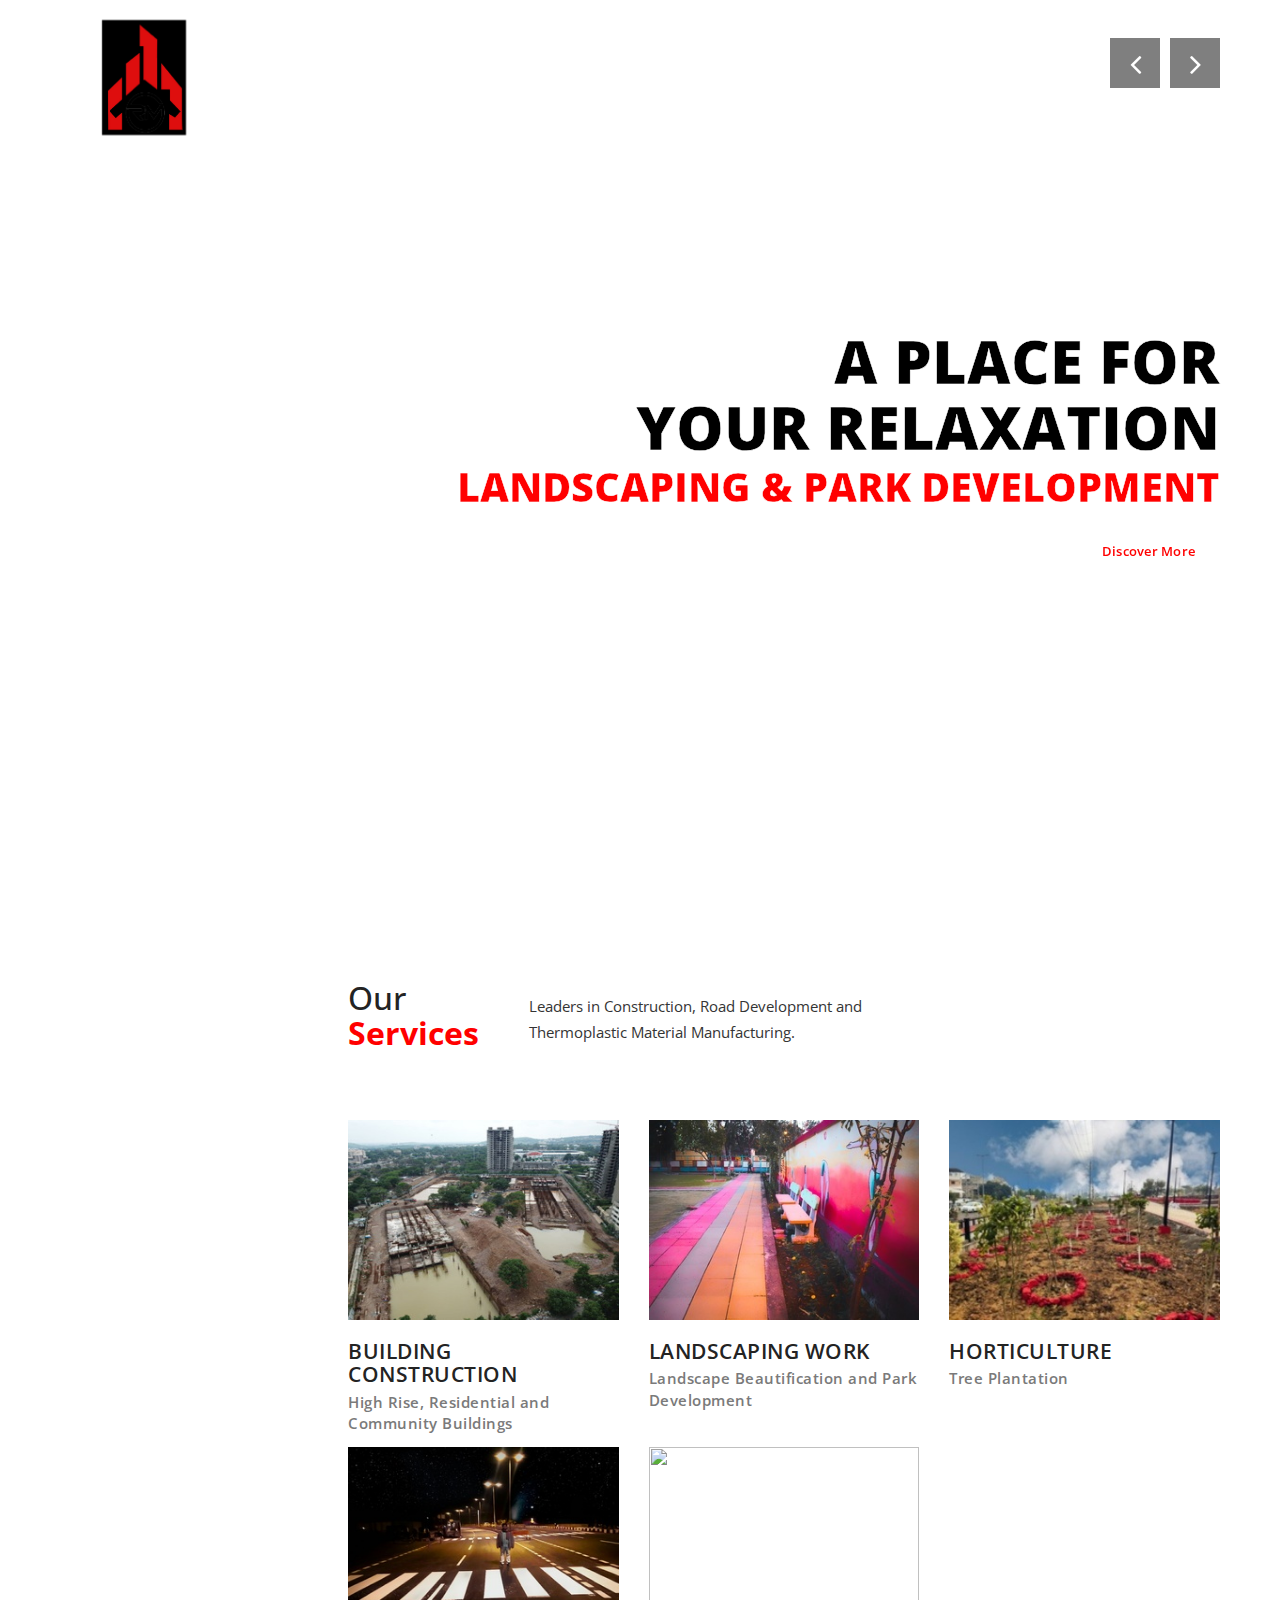
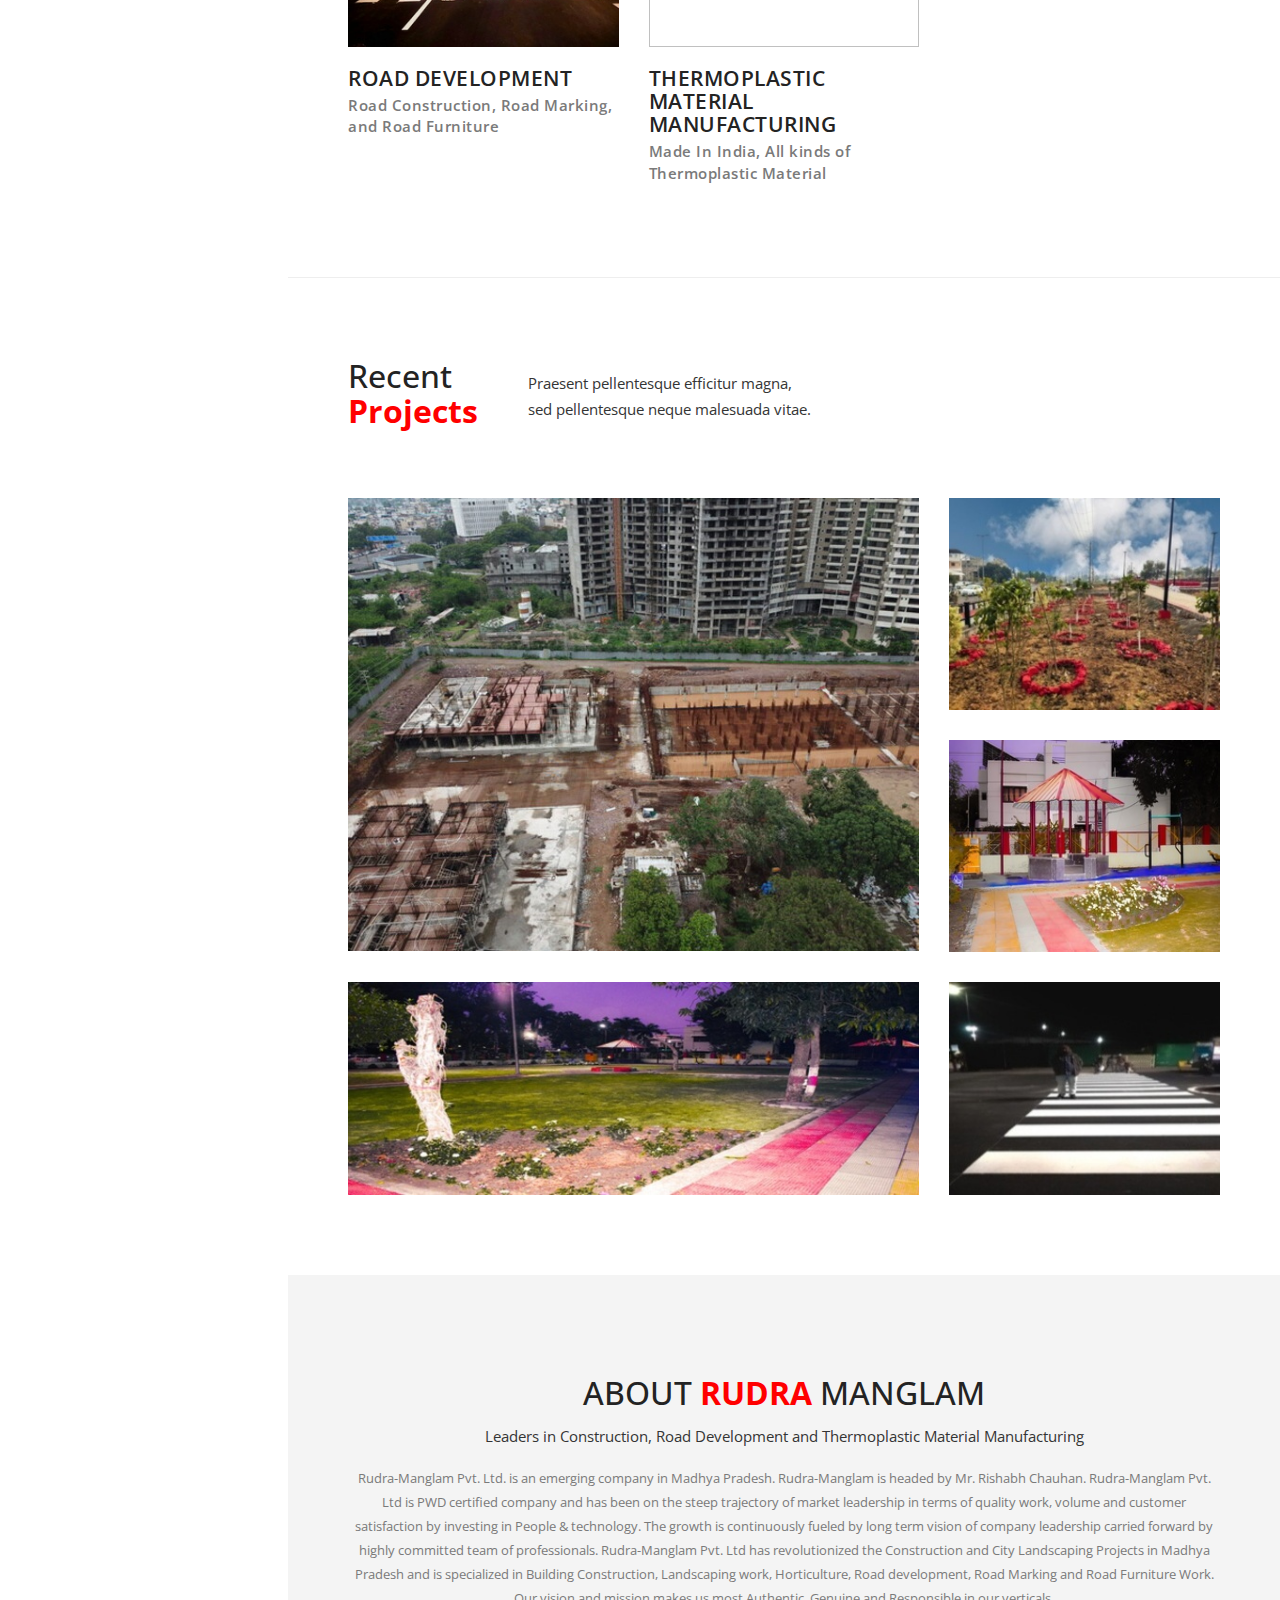
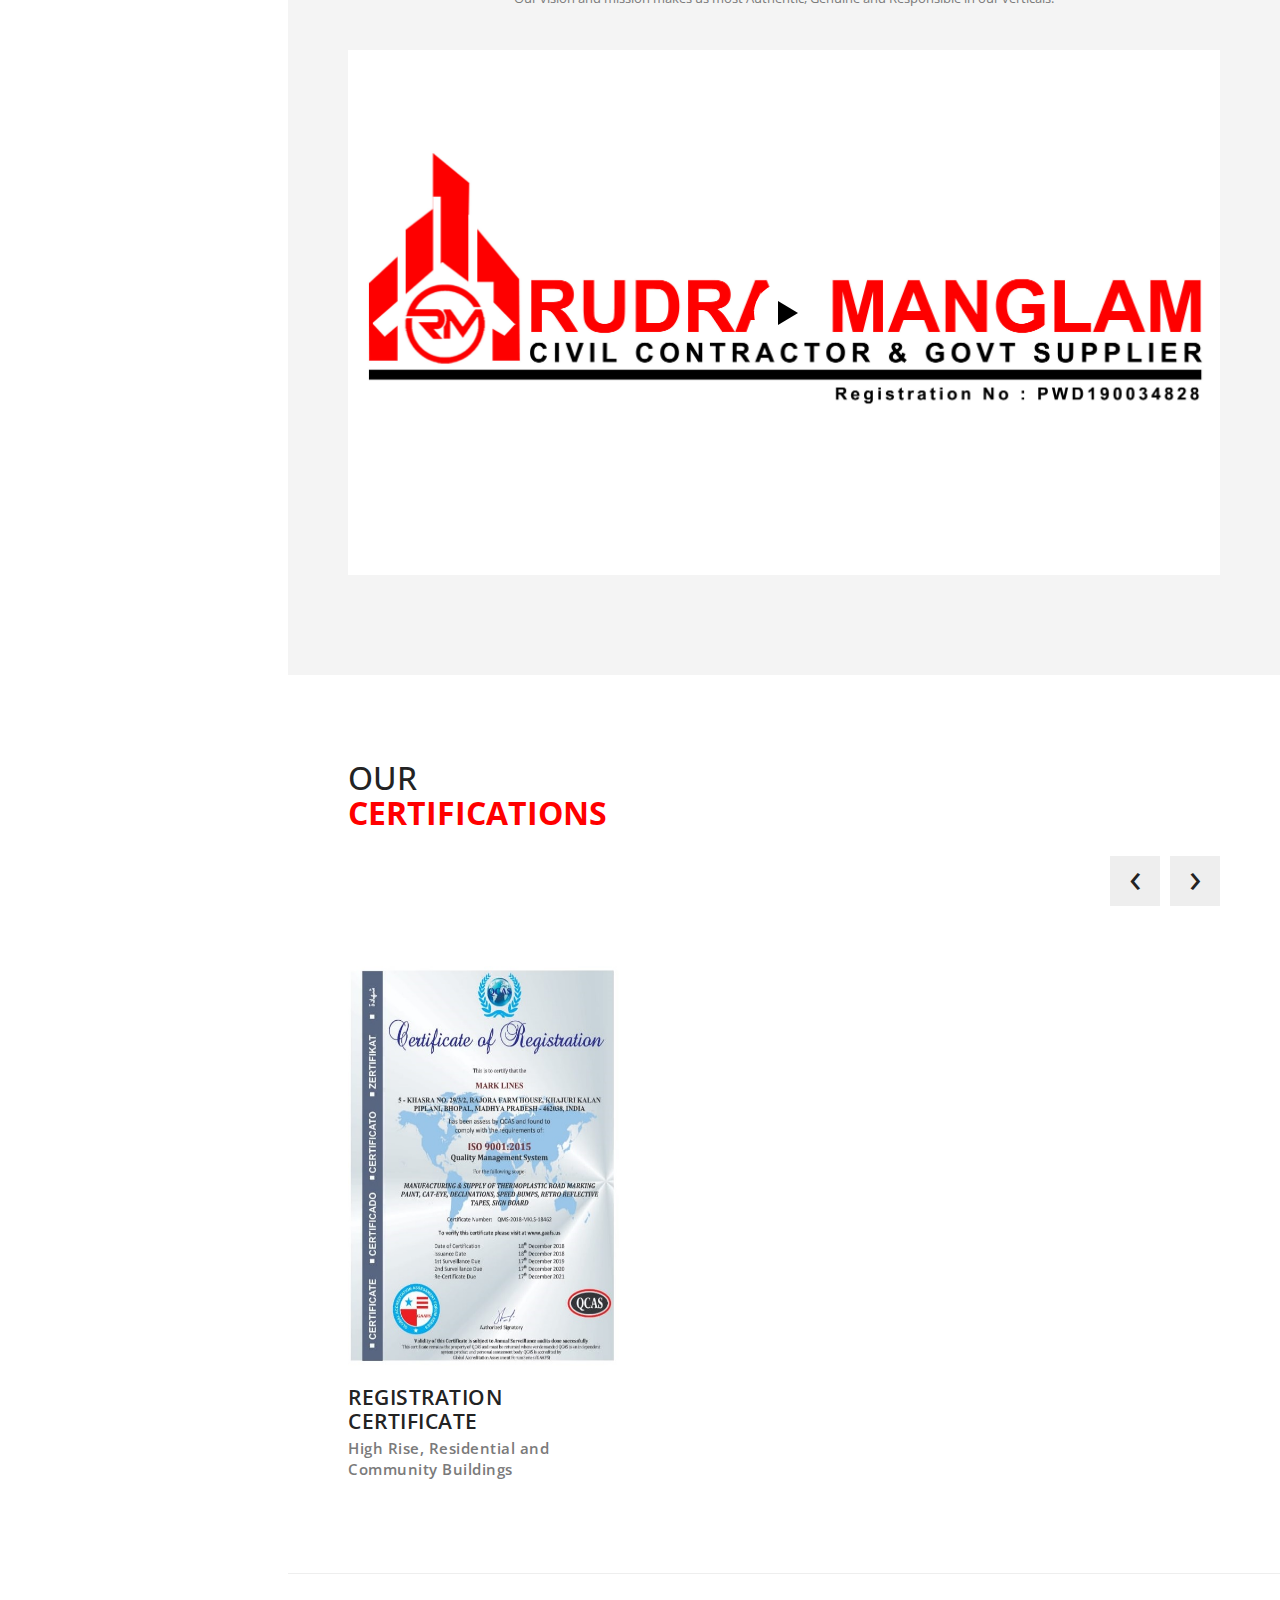
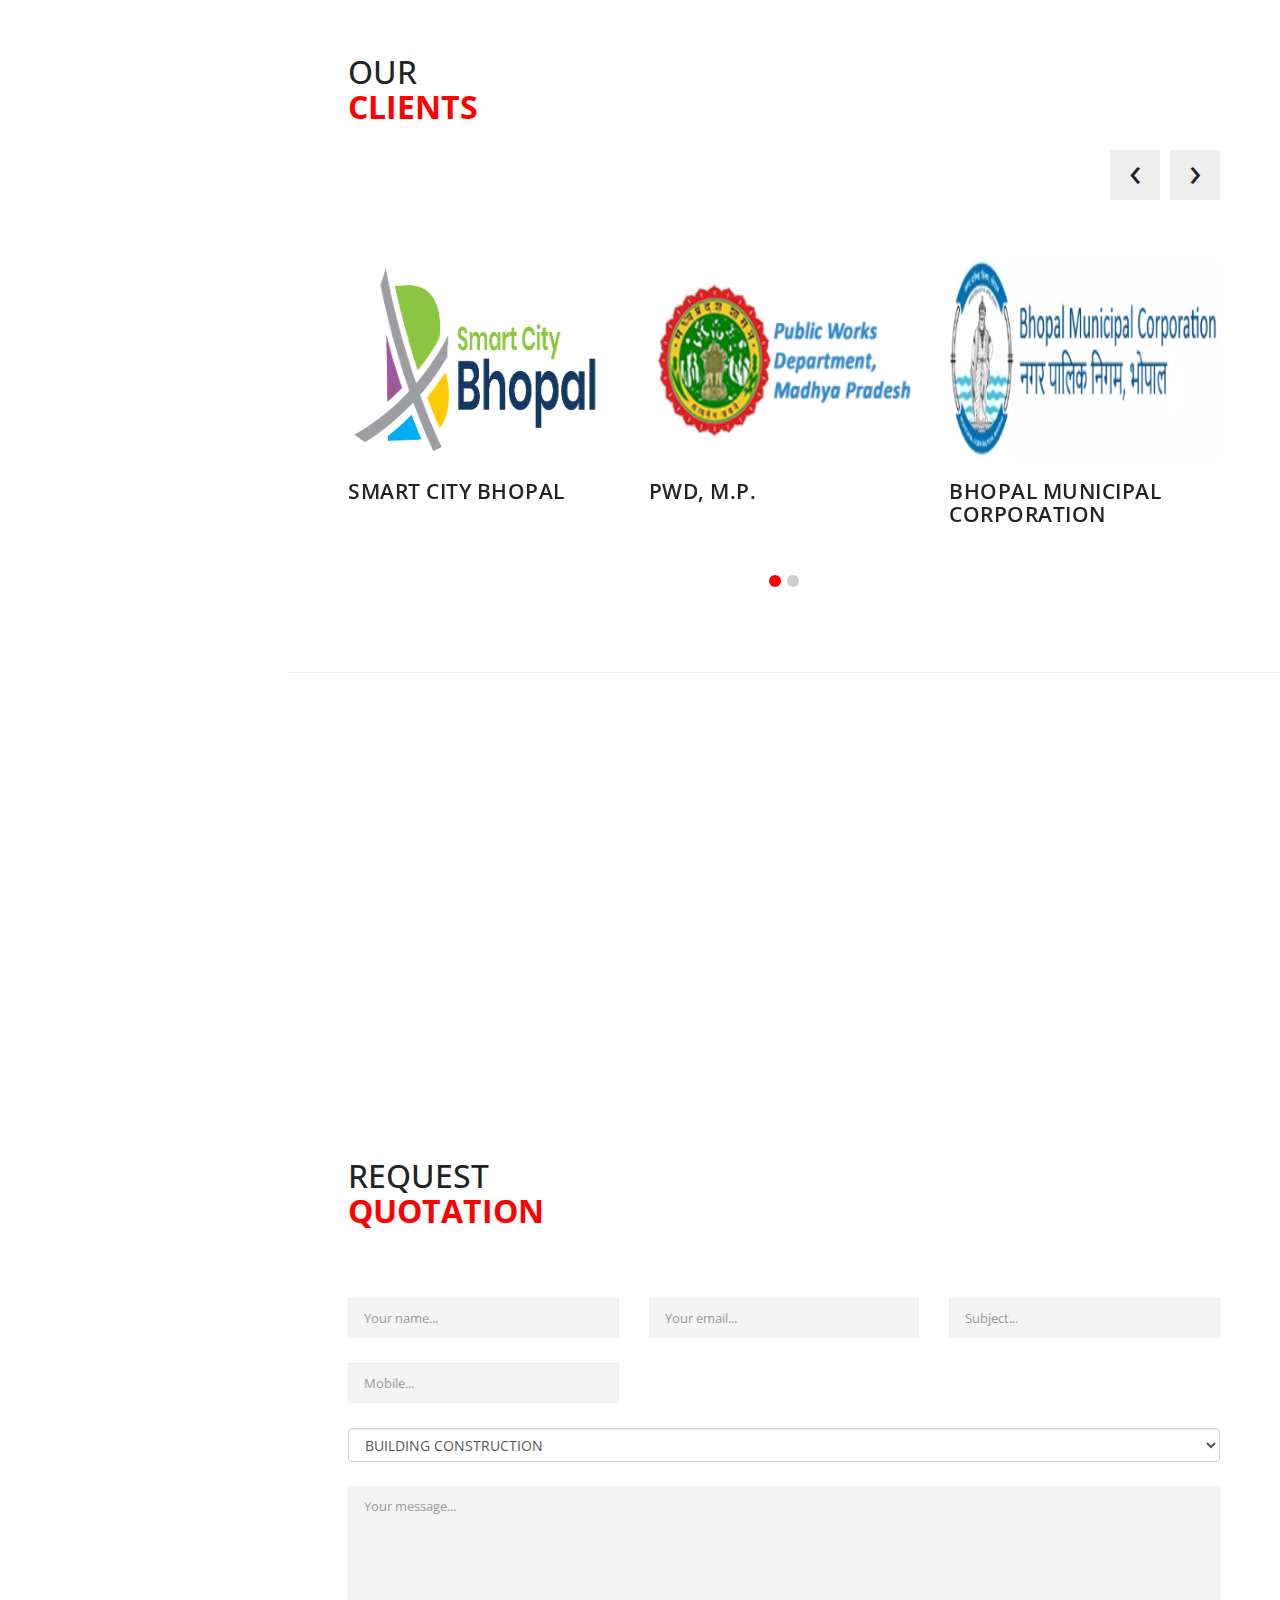
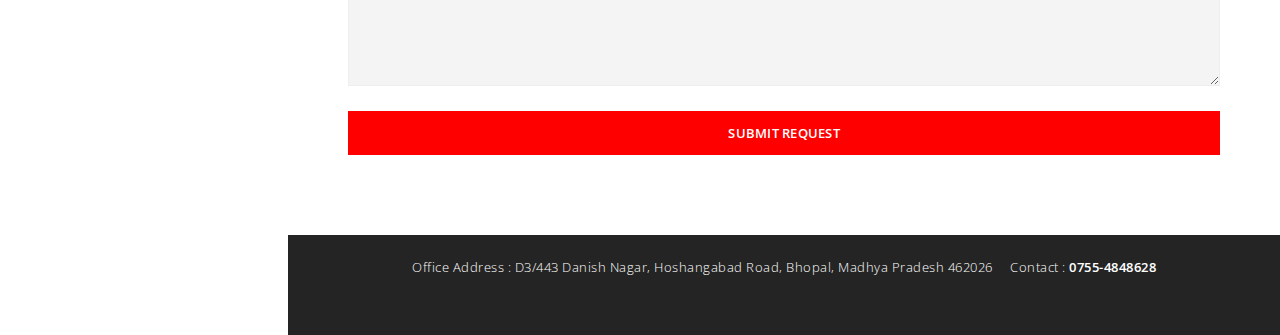
==== commit dd95bdda: "Add files via upload" ====
--- a/index.html
+++ b/index.html
@@ -103,7 +103,12 @@
             </div>
         </header>
 
-      
+        <div class="home-sidebar-navigation hidde-sm hidden-xs">
+            <div class="logo">
+                <a href="#"><img style="width: 34%;
+                    height: 115px;" src="./images/logo22.jpeg" alt=""></a>
+            </div>
+        </div>
 
         <div class="sidebar-navigation hidde-sm hidden-xs"style="display:none">
             <div class="logo">
@@ -168,15 +173,18 @@
             </nav>
             <ul class="social-icons">
                 <li><a href="https://www.facebook.com/"  target="_blank"><i class="fa fa-facebook"></i></a></li>
-                <li><a href="https://www.instagram.com/accounts/login/?" target="_blank"<i class="fa fa-instagram"></i></a></li>
+                <li><a href="https://www.instagram.com/accounts/login/?" target="_blank"><i class="fa fa-instagram"></i></a></li>
                 <li><a href="https://in.linkedin.com/" target="_blank"><i class="fa fa-linkedin"></i></a></li>
+                <li><a href="https://wa.me/9827565316"><i class="fa fa-whatsapp" ></i></i></a></li> 
            <!-- <li><a href="#"><i class="fa fa-twitter"></i></a></li>
                 <li><a href="#"><i class="fa fa-rss"></i></a></li>
                 <li><a href="#"><i class="fa fa-behance"></i></a></li>-->
+                <div style="color: white;">Copyright &copy; Rudra Mangalam</div>
             </ul>
         </div>
 
         <div class="slider">
+            
             <div class="Modern-Slider content-section" id="top">
                 <!-- Item -->
                 <div class="item item-1">
@@ -443,14 +451,14 @@
                          <div class="col-md-4"> 
                             <div class="item">
                                 <div class="image">
-                                    <img height="200px" src="images/services/road-marking/img1 .jpeg" alt="">
+                                    <img height="200px" src="images/services/Thermoplatic/ML2.jpg" alt="">
                                     <div class="featured-button button">
                                         <a href="./thermoplastic-material-manufacturing.html">Continue Reading</a>
                                     </div>
                                 </div>
                                 <div class="text-content">
                                     <h4>THERMOPLASTIC MATERIAL MANUFACTURING</h4>
-                                    <span>Aliquam</span>
+                                    <span>Made In India, All kinds of Thermoplastic Material</span>
                                 </div>
                             </div>
                             </div>
@@ -516,16 +524,24 @@
                                 Thermoplastic Material Manufacturing</p>
                         </div>
                         <div class="text-content">
-                            <p>Rudra-Manglam Pvt. Ltd. is an emerging company in Madhya Pradesh. Rudra-Manglam is headed by Shree Rishabh Chauhan. Rudra-Manglam Pvt. Ltd is PWD certified company and has been on the steep trajectory of market leadership in terms of quality work, volume and customer satisfaction by investing in People & technology. The growth is continuously fueled by long term vision of company leadership carried forward by highly committed team of professionals. Rudra-Manglam Pvt. Ltd has revolutionized the Construction and City Landscaping Projects in Madhya Pradesh and is specialized in Building Construction, Landscaping work, Horticulture, Road development, Road Marking and Road Furniture Work. Our vision and mission makes us most Authentic, Genuine and Responsible in our verticals.</p>    
+                            <p>Rudra-Manglam Pvt. Ltd. is an emerging company in Madhya Pradesh. Rudra-Manglam is headed by Mr. Rishabh Chauhan. Rudra-Manglam Pvt. Ltd is PWD certified company and has been on the steep trajectory of market leadership in terms of quality work, volume and customer satisfaction by investing in People & technology. The growth is continuously fueled by long term vision of company leadership carried forward by highly committed team of professionals. Rudra-Manglam Pvt. Ltd has revolutionized the Construction and City Landscaping Projects in Madhya Pradesh and is specialized in Building Construction, Landscaping work, Horticulture, Road development, Road Marking and Road Furniture Work. Our vision and mission makes us most Authentic, Genuine and Responsible in our verticals.</p>    
                         </div>
                     </div>
                     <div class="col-md-12">
                         <div class="box-video">
-                            <div class="bg-video" style="background-image: url(https://unsplash.imgix.net/photo-1425036458755-dc303a604201?fit=crop&fm=jpg&q=75&w=1000);">
+                            <div class="bg-video" style="background-image:
+                             url('images/rudr manglam logo wthout bg.jpeg');">
                                 <div class="bt-play">Play</div>
                             </div>
                             <div class="video-container">
-                                <iframe width="100%" height="520" src="https://www.youtube.com/embed/j-_7Ub-Zkow?rel=0&amp;showinfo=0" frameborder="0" allowfullscreen="allowfullscreen"></iframe>
+
+                                <iframe  width="100%" height="520"  src="https://www.youtube.com/embed/a24moRekLGk;showinfo=0" 
+                                frameborder="0" allowfullscreen="allowfullscreen">
+                            </iframe>
+
+                                <!-- <iframe width="100%" height="520" 
+                                src="https://www.youtube.com/embed/j-_7Ub-Zkow?rel=0&amp;showinfo=0"
+                                 frameborder="0" allowfullscreen="allowfullscreen"></iframe> -->
                             </div>
                         </div>
                     </div>
@@ -892,8 +908,9 @@
                            3. Click "Share" and choose "Embed map" tab
                            4. Copy only URL and paste it within the src="" field below
                     -->
-                    <iframe src="https://www.google.com/maps/embed?pb=!1m18!1m12!1m3!1d1197183.8373802372!2d-1.9415093691103689!3d6.781986417238027!2m3!1f0!2f0!3f0!3m2!1i1024!2i768!4f13.1!3m3!1m2!1s0xfdb96f349e85efd%3A0xb8d1e0b88af1f0f5!2sKumasi+Central+Market!5e0!3m2!1sen!2sth!4v1532967884907" width="100%" height="400px" frameborder="0" style="border:0" allowfullscreen></iframe>
-                </div>
+                    <iframe src="https://www.google.com/maps/embed?pb=!1m18!1m12!1m3!1d916.8816486307553!2d77.46211952919036!3d23.18747219905437!2m3!1f0!2f0!3f0!3m2!1i1024!2i768!4f13.1!3m3!1m2!1s0x0%3A0x14f83086dcb95c67!2zMjPCsDExJzE0LjkiTiA3N8KwMjcnNDUuNiJF!5e0!3m2!1sen!2sin!4v1642921492326!5m2!1sen!2sin" width="100%" height="400px" frameborder="0" style="border:0" allowfullscreen></iframe>
+               <!-- <iframe src="https://www.google.com/maps/embed?pb=!1m18!1m12!1m3!1d1197183.8373802372!2d-1.9415093691103689!3d6.781986417238027!2m3!1f0!2f0!3f0!3m2!1i1024!2i768!4f13.1!3m3!1m2!1s0xfdb96f349e85efd%3A0xb8d1e0b88af1f0f5!2sKumasi+Central+Market!5e0!3m2!1sen!2sth!4v1532967884907" width="100%" height="400px" frameborder="0" style="border:0" allowfullscreen></iframe>
+                </div> -->
                 <div id="contact-content">
                     <div class="section-heading">
                         <h1>REQUEST<br><em>QUOTATION</em></h1>
@@ -955,7 +972,8 @@
                 </div>
             </section>
             <section class="footer">
-                <p>Copyright &copy; 2021 Rudra Mangalam
+                <p>Office Address :  D3/443 Danish Nagar, Hoshangabad Road, Bhopal, Madhya Pradesh 462026  
+                    &nbsp;&nbsp;&nbsp; Contact  : <a href="tel:>0755-4848628">0755-4848628</a>
                 
               </p>
             </section>
--- a/css/templatemo-style.css
+++ b/css/templatemo-style.css
@@ -6,6 +6,11 @@
 
 */
 
+.owl-carousel {
+   
+  margin-top: 126px;
+}
+ 
 body {
   font-family: 'Open Sans', sans-serif;
 }
@@ -1420,7 +1425,7 @@
 
 .footer {
   background-color: rgba(12,12,12,0.9);
-  height: 80px;
+  height:100px;
   line-height: 80px;
   display: inline-block;
   text-align: center;
@@ -1430,10 +1435,11 @@
 .footer p {
   margin-bottom: 0px;
   font-size: 13px;
-  line-height: 80px;
+  
   color: #fff;
   letter-spacing: 0.5px;
   font-weight: 300;
+  padding:20px;
 }
 
 .footer p a {
@@ -1472,7 +1478,14 @@
 
 
 @media (max-width: 767px) {
-
+  .Modern-Slider .info p {
+    font-size: 25px;
+     
+}
+.Modern-Slider .info h1 {
+  font-size: 25px;
+  
+}
   .responsive-nav {
     display: block;
     height: 60px;
@@ -1485,7 +1498,9 @@
   .Modern-Slider .info {
     text-align: center;
     right: 0px;
-    padding: 0px 30px;
+    padding: 0px 150px;
+    
+    margin-top:20px;
   }
 
   .Modern-Slider .NextArrow{
